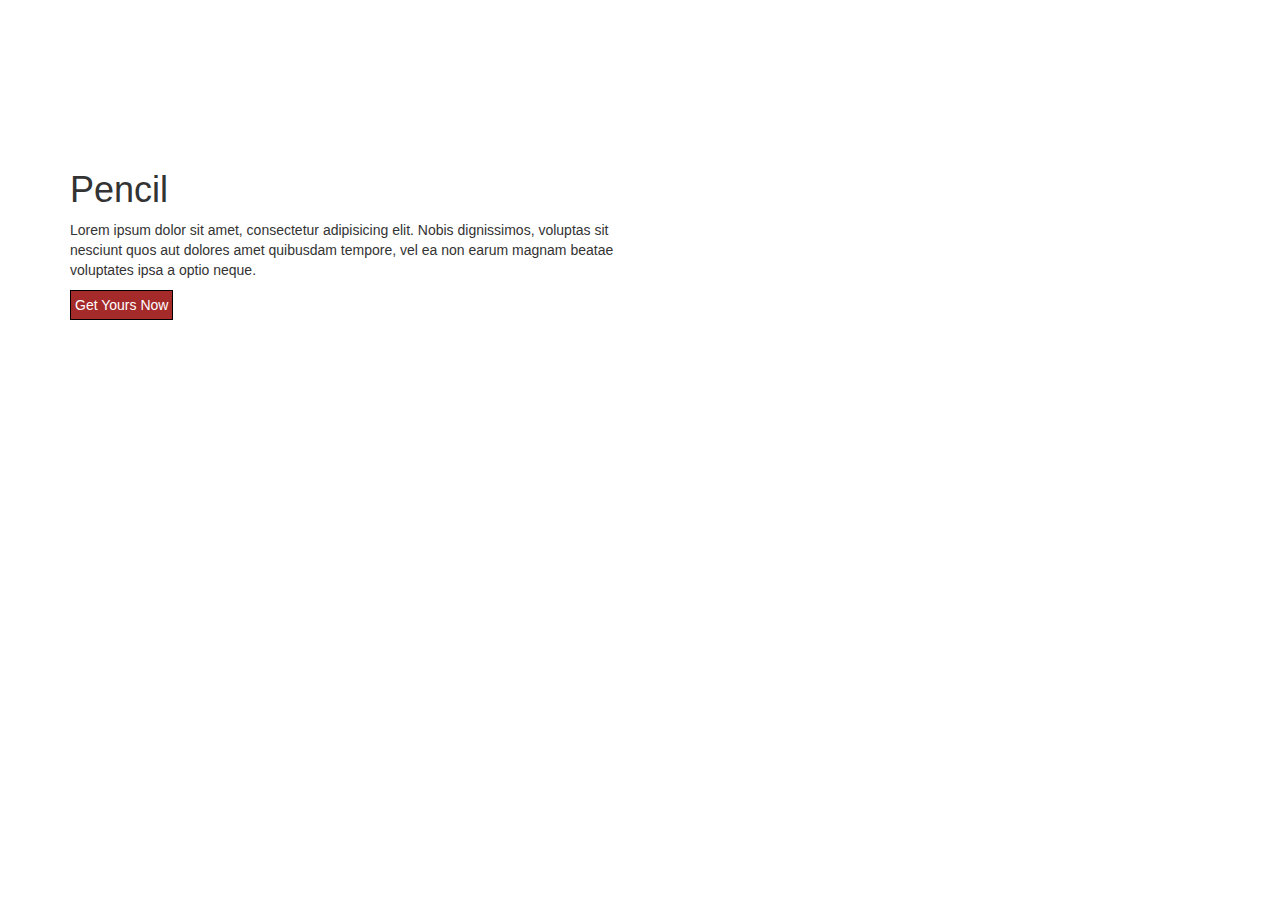
==== challenge2/index.html @ 94b43bed "started style css and added to indext.html - in class" ====
<!DOCTYPE html>
<html lang="en">
<head>
    <meta name="viewport" content="width=device-width, initial-scale=1.0">
    <meta charset="UTF-8">
    <title>Pencil</title>

    <!-- Bootstrap CSS -->
    <link href="https://maxcdn.bootstrapcdn.com/bootstrap/3.3.7/css/bootstrap.min.css" rel="stylesheet" integrity="sha384-BVYiiSIFeK1dGmJRAkycuHAHRg32OmUcww7on3RYdg4Va+PmSTsz/K68vbdEjh4u" crossorigin="anonymous" type="text/css" />

    <!-- Lato and Raleway fonts -->
    <link href="https://fonts.googleapis.com/css?family=Lato:300,300i|Raleway:100,300" rel="stylesheet" type="text/css" />

    <!-- Font Awesome icon font -->
    <link href="https://maxcdn.bootstrapcdn.com/font-awesome/4.6.3/css/font-awesome.min.css" rel="stylesheet" integrity="sha384-T8Gy5hrqNKT+hzMclPo118YTQO6cYprQmhrYwIiQ/3axmI1hQomh7Ud2hPOy8SP1" crossorigin="anonymous" type="text/css" />

    <!-- Your stylesheet -->
    <link rel="stylesheet" href="css/style.css" type="text/css" />

    <!--page icon-->
    <link rel="icon" href="img/pencil-icon.png" />
</head>
<body>
    <header>
        <div class="container">
            <h1>Pencil</h1>
            <p>Lorem ipsum dolor sit amet, consectetur adipisicing elit. Nobis dignissimos, voluptas sit nesciunt quos aut dolores amet quibusdam tempore, vel ea non earum magnam beatae voluptates ipsa a optio neque.</p>
            <a href="#" class="get-yours-link">
               <i class="fa fa-shopping-cart" aria-hidden="true"></i>
                Get Yours Now
            </a>
        </div>
    </header>
</body>
</html>
---- challenge2/css/style.css ----
header{
    height: 400px;
    background-image: url("../img/header.jpg");
    background-size: cover;
    background-repeat: no-repeat;
    background-position: center bottom;
    padding-top: 150px;
}

header p{
    width: 50%;
}

.get-yours-link{
    display: inline-block;
    background-color: brown;
    color:  white;
    padding: 4px;
    border: 1px solid black;
}

.get-yours-link:hover{
    color: white;
}
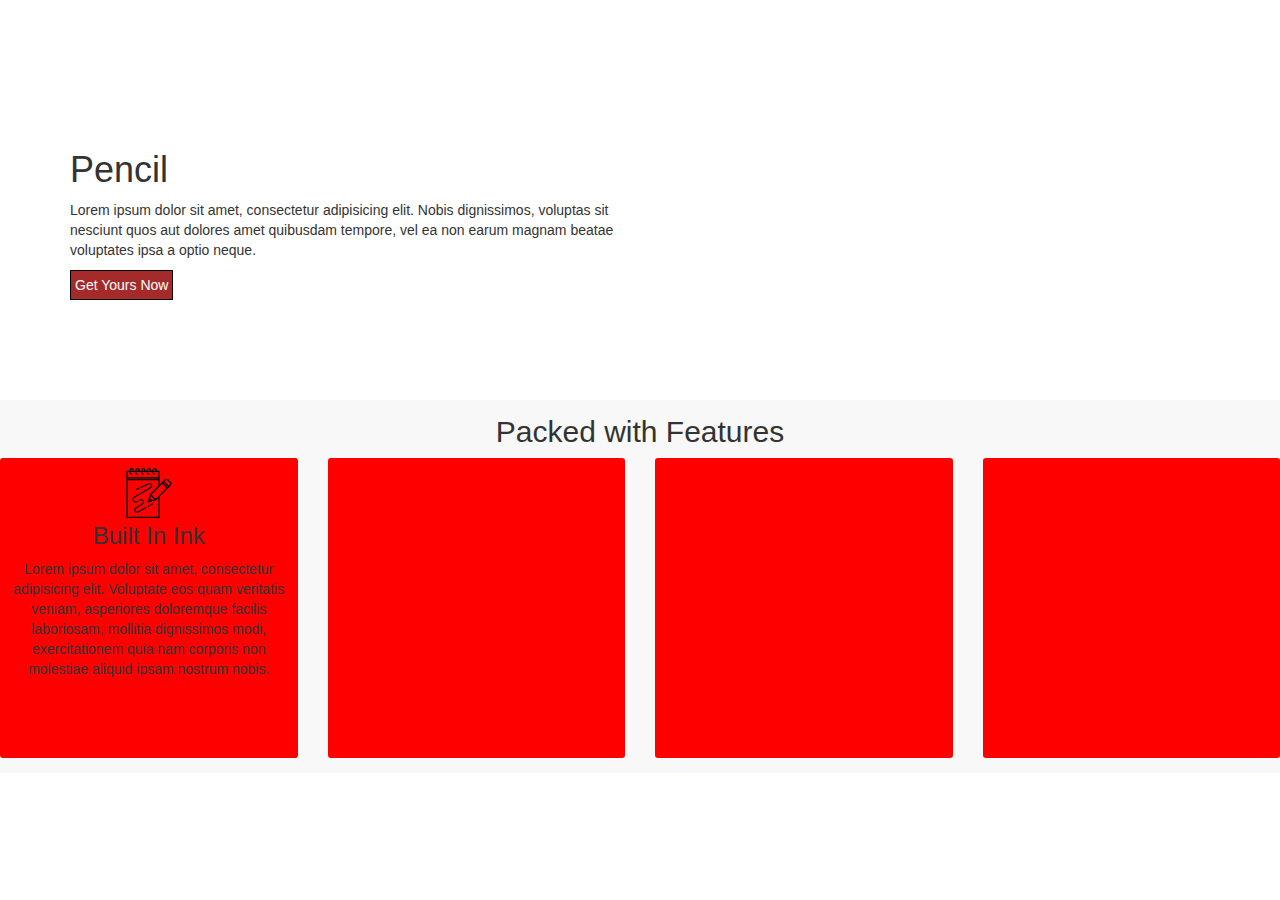
==== commit 47a3f553: "added to css and index - final commit of class" ====
--- a/challenge2/index.html
+++ b/challenge2/index.html
@@ -23,6 +23,10 @@
 <body>
     <header>
         <div class="container">
+            <a href="#" class="get-yours-link-mobile">
+                <i class="fa fa-shopping-cart" aria-hidden="true"></i>
+            </a>
+
             <h1>Pencil</h1>
             <p>Lorem ipsum dolor sit amet, consectetur adipisicing elit. Nobis dignissimos, voluptas sit nesciunt quos aut dolores amet quibusdam tempore, vel ea non earum magnam beatae voluptates ipsa a optio neque.</p>
             <a href="#" class="get-yours-link">
@@ -31,5 +35,28 @@
             </a>
         </div>
     </header>
+    <main>
+        <section class="features-section">
+            <h2>Packed with Features</h2>
+            <div class="row">
+                <div class="col-md-3 col-sm-6">
+                    <div class="feature">
+                        <svg xmlns="http://www.w3.org/2000/svg" viewBox="0 0 443.92 443.92"><g><path d="M417.5 126.535l-26.507-26.508c-3.65-3.65-8.502-5.66-13.664-5.66s-10.016 2.01-13.665 5.66l-47.468 47.468V30.23c0-3.038-2.463-5.5-5.5-5.5h-18.405V19.5c0-10.752-8.748-19.5-19.5-19.5s-19.5 8.748-19.5 19.5v5.23h-12.267V19.5c0-10.752-8.748-19.5-19.5-19.5s-19.5 8.748-19.5 19.5v5.23h-12.267V19.5c0-10.752-8.748-19.5-19.5-19.5s-19.5 8.748-19.5 19.5v5.23H138.49V19.5c0-10.752-8.747-19.5-19.5-19.5s-19.5 8.748-19.5 19.5v5.23H87.226V19.5c0-10.752-8.748-19.5-19.5-19.5s-19.5 8.748-19.5 19.5v5.23H26.267c-3.038 0-5.5 2.462-5.5 5.5v408.19c0 3.038 2.462 5.5 5.5 5.5h284.43c3.037 0 5.5-2.462 5.5-5.5V255.168l101.305-101.304c7.534-7.534 7.534-19.794 0-27.33zm-132.475 144.25c-18.11-5.873-32.407-20.17-38.282-38.28l92.972-92.97 38.28 38.28-92.97 92.97zm-55.88 8.95l8.65 8.65-12.974 4.324 4.325-12.975zm20.317 4.76l-16.427-16.427 7.38-22.14c6.797 13.43 17.756 24.39 31.188 31.186l-22.14 7.38zm98.03-152.74l4.505-4.503 38.28 38.28-4.504 4.504-38.28-38.28zM31.768 93.27h273.43V98H31.767v-4.732zM264.292 19.5c0-4.687 3.813-8.5 8.5-8.5s8.5 3.813 8.5 8.5v5.23h-17V19.5zm-51.266 0c0-4.687 3.813-8.5 8.5-8.5 4.687 0 8.5 3.813 8.5 8.5v5.23h-17V19.5zm-51.267 0c0-4.687 3.812-8.5 8.5-8.5s8.5 3.813 8.5 8.5v5.23h-17V19.5zm-51.268 0c0-4.687 3.813-8.5 8.5-8.5s8.5 3.813 8.5 8.5v5.23h-17V19.5zm-51.267 0c0-4.687 3.813-8.5 8.5-8.5 4.687 0 8.5 3.813 8.5 8.5v5.23h-17V19.5zm-11 16.23v3.77c0 10.752 8.748 19.5 19.5 19.5 3.038 0 5.5-2.462 5.5-5.5s-2.462-5.5-5.5-5.5c-4.687 0-8.5-3.813-8.5-8.5v-3.77h40.267v3.77c0 10.752 8.748 19.5 19.5 19.5 3.038 0 5.5-2.462 5.5-5.5s-2.462-5.5-5.5-5.5c-4.687 0-8.5-3.813-8.5-8.5v-3.77h40.267v3.77c0 10.752 8.747 19.5 19.5 19.5 3.037 0 5.5-2.462 5.5-5.5s-2.463-5.5-5.5-5.5c-4.688 0-8.5-3.813-8.5-8.5v-3.77h40.266v3.77c0 10.752 8.748 19.5 19.5 19.5 3.037 0 5.5-2.462 5.5-5.5s-2.463-5.5-5.5-5.5c-4.687 0-8.5-3.813-8.5-8.5v-3.77h40.267v3.77c0 10.752 8.748 19.5 19.5 19.5 3.037 0 5.5-2.462 5.5-5.5s-2.463-5.5-5.5-5.5c-4.687 0-8.5-3.813-8.5-8.5v-3.77h40.905v46.538H31.768V35.73h16.457zm256.972 397.19H31.767V109h273.43v49.495l-69.933 69.933c-.604.604-1.06 1.34-1.33 2.15l-23.03 69.088c-.658 1.976-.144 4.155 1.33 5.628 1.048 1.048 2.454 1.61 3.89 1.61.582 0 1.17-.092 1.74-.28l69.087-23.03c.81-.27 1.547-.725 2.15-1.33l16.097-16.096V432.92zm104.527-286.834l-11.668 11.668-38.28-38.28 11.668-11.668c1.57-1.572 3.662-2.438 5.886-2.438s4.314.866 5.887 2.438l26.507 26.508c3.245 3.245 3.245 8.526 0 11.772z"/><path d="M113.19 195c.792 0 1.595-.17 2.357-.532l18.342-8.712c2.743-1.303 3.91-4.584 2.607-7.328-1.303-2.743-4.583-3.91-7.328-2.608l-18.343 8.712c-2.744 1.303-3.912 4.584-2.608 7.328.94 1.982 2.913 3.14 4.97 3.14z"/><path d="M114.564 304.6l10.89-5.362c2.725-1.342 3.847-4.638 2.505-7.364-1.343-2.726-4.64-3.848-7.365-2.505l-10.89 5.36c-7.78 3.83-17.306 1.3-22.16-5.885-2.743-4.058-3.646-8.92-2.544-13.692 1.103-4.772 4.047-8.747 8.29-11.19l144.89-83.47c6.004-3.458 10.26-9.06 11.985-15.77 1.725-6.71.697-13.668-2.894-19.593-6.815-11.246-20.914-15.474-32.794-9.83l-67.195 31.916c-2.743 1.303-3.91 4.584-2.607 7.328 1.304 2.744 4.584 3.912 7.328 2.608l67.196-31.917c6.763-3.213 14.79-.805 18.668 5.596 2.044 3.374 2.63 7.335 1.647 11.155-.98 3.82-3.404 7.008-6.82 8.977L87.8 254.43c-6.82 3.928-11.746 10.58-13.517 18.247s-.26 15.806 4.146 22.326c5.426 8.032 14.435 12.496 23.652 12.496 4.226 0 8.495-.938 12.482-2.9z"/><path d="M193.445 346.06L122.79 385.59c-6.644 3.716-15.155 1.667-19.378-4.667-2.236-3.353-2.99-7.37-2.12-11.305.87-3.937 3.243-7.26 6.684-9.362l58.238-35.556c6.148-3.754 10.494-9.956 11.923-17.016 1.43-7.06-.162-14.464-4.366-20.313-7.436-10.347-21.132-13.772-32.564-8.144-2.725 1.342-3.847 4.638-2.505 7.364 1.342 2.725 4.64 3.846 7.365 2.505 6.593-3.245 14.487-1.27 18.774 4.695 2.458 3.422 3.353 7.58 2.516 11.71-.836 4.13-3.277 7.615-6.874 9.81l-58.238 35.557c-6.02 3.675-10.172 9.492-11.693 16.38-1.52 6.886-.203 13.91 3.71 19.78 4.898 7.348 13.097 11.4 21.455 11.4 4.244 0 8.53-1.046 12.445-3.236l70.655-39.527c2.65-1.482 3.598-4.833 2.115-7.484-1.484-2.65-4.835-3.597-7.485-2.115zM217.745 332.466l-7.765 4.344c-2.65 1.483-3.598 4.834-2.114 7.485 1.008 1.8 2.878 2.816 4.805 2.816.91 0 1.832-.225 2.682-.7l7.765-4.344c2.65-1.483 3.598-4.834 2.114-7.485-1.483-2.65-4.835-3.597-7.485-2.114zM249.502 314.7l-17.002 9.51c-2.65 1.484-3.598 4.835-2.114 7.486 1.008 1.8 2.878 2.816 4.805 2.816.91 0 1.832-.226 2.682-.7l17.002-9.512c2.65-1.483 3.598-4.834 2.114-7.485-1.484-2.652-4.835-3.597-7.486-2.115z"/></g></svg>
+                        <h3>Built In Ink</h3>
+                        <p>Lorem ipsum dolor sit amet, consectetur adipisicing elit. Voluptate eos quam veritatis veniam, asperiores doloremque facilis laboriosam, mollitia dignissimos modi, exercitationem quia nam corporis non molestiae aliquid ipsam nostrum nobis.</p>
+                    </div>
+                </div>
+                <div class="col-md-3 col-sm-6">
+                    <div class="feature"></div>
+                </div>
+                <div class="col-md-3 col-sm-6">
+                    <div class="feature"></div>
+                </div>
+                <div class="col-md-3 col-sm-6">
+                    <div class="feature"></div>
+                </div>
+            </div>
+        </section>
+    </main>
 </body>
 </html>--- a/challenge2/css/style.css
+++ b/challenge2/css/style.css
@@ -11,6 +11,10 @@
     width: 50%;
 }
 
+h1, h2, h3 {
+    margin-top: 0px;
+}
+
 .get-yours-link{
     display: inline-block;
     background-color: brown;
@@ -21,4 +25,53 @@
 
 .get-yours-link:hover{
     color: white;
+}
+
+.get-yours-link-mobile{
+    display: none;
+}
+
+@media (max-width: 992px){
+    header{
+        background-image: linear-gradient(to bottom, #391D18, #814236);
+        padding-top: 25px;
+        padding-bottom: 25px;
+        height: auto;
+        color: white;
+    }
+
+    .get-yours-link{
+        display: none;
+    }
+
+    .get-yours-link-mobile{
+        display: block;
+        color: white;
+        float: right;
+    }
+
+    header p{
+        width: auto;
+    }
+}
+
+.features-section {
+    padding: 15px 0px;
+    background-color: #F8F8F8;
+}
+
+.features-section h2 {
+    text-align: center;
+}
+
+.feature{
+    height: 300px;
+    background-color: red;
+    text-align: center;
+    border-radius: 3px;
+    padding: 10px;
+}
+
+.feature svg{
+    height: 50px;
 }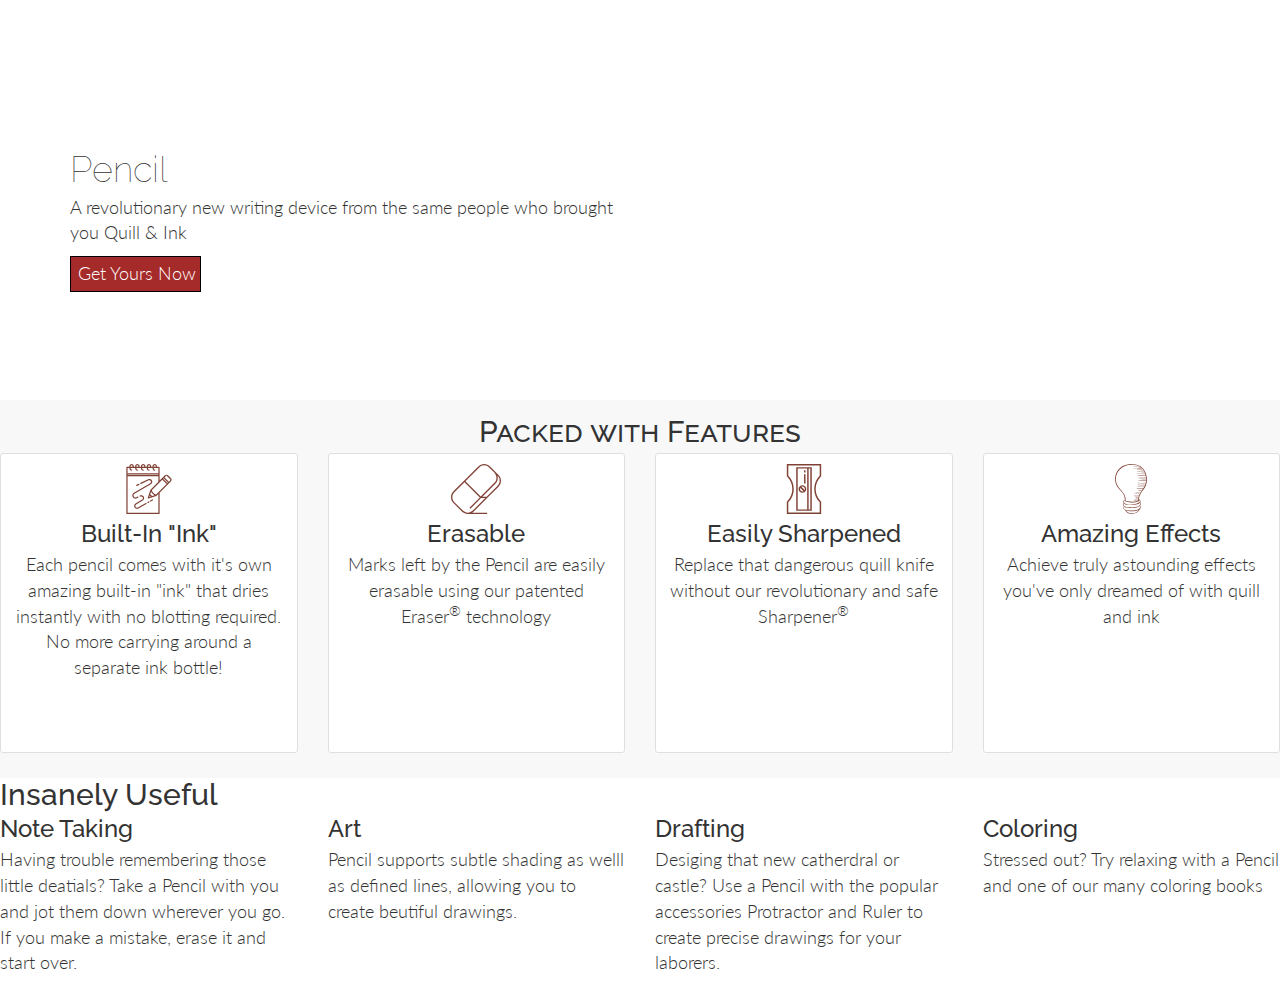
==== commit 592d5703: "finish features section, start uses section" ====
--- a/challenge2/index.html
+++ b/challenge2/index.html
@@ -23,13 +23,13 @@
 <body>
     <header>
         <div class="container">
-            <a href="#" class="get-yours-link-mobile">
+            <a href="https://amzn.com/B0188A3N16" aria-label="Follow link for pencils on Amazon.com" class="get-yours-link-mobile" target="_blank" >
                 <i class="fa fa-shopping-cart" aria-hidden="true"></i>
             </a>
 
             <h1>Pencil</h1>
-            <p>Lorem ipsum dolor sit amet, consectetur adipisicing elit. Nobis dignissimos, voluptas sit nesciunt quos aut dolores amet quibusdam tempore, vel ea non earum magnam beatae voluptates ipsa a optio neque.</p>
-            <a href="#" class="get-yours-link">
+            <p class="sub-heading">A revolutionary new writing device from the same people who brought you Quill &amp; Ink</p>
+            <a href="https://amzn.com/B0188A3N16" aria-label="Follow link for pencils on Amazon.com" class="get-yours-link" target="_blank">
                <i class="fa fa-shopping-cart" aria-hidden="true"></i>
                 Get Yours Now
             </a>
@@ -42,21 +42,65 @@
                 <div class="col-md-3 col-sm-6">
                     <div class="feature">
                         <svg xmlns="http://www.w3.org/2000/svg" viewBox="0 0 443.92 443.92"><g><path d="M417.5 126.535l-26.507-26.508c-3.65-3.65-8.502-5.66-13.664-5.66s-10.016 2.01-13.665 5.66l-47.468 47.468V30.23c0-3.038-2.463-5.5-5.5-5.5h-18.405V19.5c0-10.752-8.748-19.5-19.5-19.5s-19.5 8.748-19.5 19.5v5.23h-12.267V19.5c0-10.752-8.748-19.5-19.5-19.5s-19.5 8.748-19.5 19.5v5.23h-12.267V19.5c0-10.752-8.748-19.5-19.5-19.5s-19.5 8.748-19.5 19.5v5.23H138.49V19.5c0-10.752-8.747-19.5-19.5-19.5s-19.5 8.748-19.5 19.5v5.23H87.226V19.5c0-10.752-8.748-19.5-19.5-19.5s-19.5 8.748-19.5 19.5v5.23H26.267c-3.038 0-5.5 2.462-5.5 5.5v408.19c0 3.038 2.462 5.5 5.5 5.5h284.43c3.037 0 5.5-2.462 5.5-5.5V255.168l101.305-101.304c7.534-7.534 7.534-19.794 0-27.33zm-132.475 144.25c-18.11-5.873-32.407-20.17-38.282-38.28l92.972-92.97 38.28 38.28-92.97 92.97zm-55.88 8.95l8.65 8.65-12.974 4.324 4.325-12.975zm20.317 4.76l-16.427-16.427 7.38-22.14c6.797 13.43 17.756 24.39 31.188 31.186l-22.14 7.38zm98.03-152.74l4.505-4.503 38.28 38.28-4.504 4.504-38.28-38.28zM31.768 93.27h273.43V98H31.767v-4.732zM264.292 19.5c0-4.687 3.813-8.5 8.5-8.5s8.5 3.813 8.5 8.5v5.23h-17V19.5zm-51.266 0c0-4.687 3.813-8.5 8.5-8.5 4.687 0 8.5 3.813 8.5 8.5v5.23h-17V19.5zm-51.267 0c0-4.687 3.812-8.5 8.5-8.5s8.5 3.813 8.5 8.5v5.23h-17V19.5zm-51.268 0c0-4.687 3.813-8.5 8.5-8.5s8.5 3.813 8.5 8.5v5.23h-17V19.5zm-51.267 0c0-4.687 3.813-8.5 8.5-8.5 4.687 0 8.5 3.813 8.5 8.5v5.23h-17V19.5zm-11 16.23v3.77c0 10.752 8.748 19.5 19.5 19.5 3.038 0 5.5-2.462 5.5-5.5s-2.462-5.5-5.5-5.5c-4.687 0-8.5-3.813-8.5-8.5v-3.77h40.267v3.77c0 10.752 8.748 19.5 19.5 19.5 3.038 0 5.5-2.462 5.5-5.5s-2.462-5.5-5.5-5.5c-4.687 0-8.5-3.813-8.5-8.5v-3.77h40.267v3.77c0 10.752 8.747 19.5 19.5 19.5 3.037 0 5.5-2.462 5.5-5.5s-2.463-5.5-5.5-5.5c-4.688 0-8.5-3.813-8.5-8.5v-3.77h40.266v3.77c0 10.752 8.748 19.5 19.5 19.5 3.037 0 5.5-2.462 5.5-5.5s-2.463-5.5-5.5-5.5c-4.687 0-8.5-3.813-8.5-8.5v-3.77h40.267v3.77c0 10.752 8.748 19.5 19.5 19.5 3.037 0 5.5-2.462 5.5-5.5s-2.463-5.5-5.5-5.5c-4.687 0-8.5-3.813-8.5-8.5v-3.77h40.905v46.538H31.768V35.73h16.457zm256.972 397.19H31.767V109h273.43v49.495l-69.933 69.933c-.604.604-1.06 1.34-1.33 2.15l-23.03 69.088c-.658 1.976-.144 4.155 1.33 5.628 1.048 1.048 2.454 1.61 3.89 1.61.582 0 1.17-.092 1.74-.28l69.087-23.03c.81-.27 1.547-.725 2.15-1.33l16.097-16.096V432.92zm104.527-286.834l-11.668 11.668-38.28-38.28 11.668-11.668c1.57-1.572 3.662-2.438 5.886-2.438s4.314.866 5.887 2.438l26.507 26.508c3.245 3.245 3.245 8.526 0 11.772z"/><path d="M113.19 195c.792 0 1.595-.17 2.357-.532l18.342-8.712c2.743-1.303 3.91-4.584 2.607-7.328-1.303-2.743-4.583-3.91-7.328-2.608l-18.343 8.712c-2.744 1.303-3.912 4.584-2.608 7.328.94 1.982 2.913 3.14 4.97 3.14z"/><path d="M114.564 304.6l10.89-5.362c2.725-1.342 3.847-4.638 2.505-7.364-1.343-2.726-4.64-3.848-7.365-2.505l-10.89 5.36c-7.78 3.83-17.306 1.3-22.16-5.885-2.743-4.058-3.646-8.92-2.544-13.692 1.103-4.772 4.047-8.747 8.29-11.19l144.89-83.47c6.004-3.458 10.26-9.06 11.985-15.77 1.725-6.71.697-13.668-2.894-19.593-6.815-11.246-20.914-15.474-32.794-9.83l-67.195 31.916c-2.743 1.303-3.91 4.584-2.607 7.328 1.304 2.744 4.584 3.912 7.328 2.608l67.196-31.917c6.763-3.213 14.79-.805 18.668 5.596 2.044 3.374 2.63 7.335 1.647 11.155-.98 3.82-3.404 7.008-6.82 8.977L87.8 254.43c-6.82 3.928-11.746 10.58-13.517 18.247s-.26 15.806 4.146 22.326c5.426 8.032 14.435 12.496 23.652 12.496 4.226 0 8.495-.938 12.482-2.9z"/><path d="M193.445 346.06L122.79 385.59c-6.644 3.716-15.155 1.667-19.378-4.667-2.236-3.353-2.99-7.37-2.12-11.305.87-3.937 3.243-7.26 6.684-9.362l58.238-35.556c6.148-3.754 10.494-9.956 11.923-17.016 1.43-7.06-.162-14.464-4.366-20.313-7.436-10.347-21.132-13.772-32.564-8.144-2.725 1.342-3.847 4.638-2.505 7.364 1.342 2.725 4.64 3.846 7.365 2.505 6.593-3.245 14.487-1.27 18.774 4.695 2.458 3.422 3.353 7.58 2.516 11.71-.836 4.13-3.277 7.615-6.874 9.81l-58.238 35.557c-6.02 3.675-10.172 9.492-11.693 16.38-1.52 6.886-.203 13.91 3.71 19.78 4.898 7.348 13.097 11.4 21.455 11.4 4.244 0 8.53-1.046 12.445-3.236l70.655-39.527c2.65-1.482 3.598-4.833 2.115-7.484-1.484-2.65-4.835-3.597-7.485-2.115zM217.745 332.466l-7.765 4.344c-2.65 1.483-3.598 4.834-2.114 7.485 1.008 1.8 2.878 2.816 4.805 2.816.91 0 1.832-.225 2.682-.7l7.765-4.344c2.65-1.483 3.598-4.834 2.114-7.485-1.483-2.65-4.835-3.597-7.485-2.114zM249.502 314.7l-17.002 9.51c-2.65 1.484-3.598 4.835-2.114 7.486 1.008 1.8 2.878 2.816 4.805 2.816.91 0 1.832-.226 2.682-.7l17.002-9.512c2.65-1.483 3.598-4.834 2.114-7.485-1.484-2.652-4.835-3.597-7.486-2.115z"/></g></svg>
-                        <h3>Built In Ink</h3>
-                        <p>Lorem ipsum dolor sit amet, consectetur adipisicing elit. Voluptate eos quam veritatis veniam, asperiores doloremque facilis laboriosam, mollitia dignissimos modi, exercitationem quia nam corporis non molestiae aliquid ipsam nostrum nobis.</p>
+                        <h3>Built-In "Ink"</h3>
+                        <p>Each pencil comes with it's own amazing built-in "ink" that dries instantly with no blotting required. No more carrying around a separate ink bottle!</p>
                     </div>
                 </div>
                 <div class="col-md-3 col-sm-6">
-                    <div class="feature"></div>
+                    <div class="feature">
+                        <svg xmlns="http://www.w3.org/2000/svg" viewBox="0 0 518.373 518.373"><path d="M518.348 174.21c0-23.02-8.954-44.64-25.23-60.908L405.053 25.23C388.783 8.96 367.157 0 344.153 0s-44.638 8.96-60.907 25.237L25.21 283.272c-33.58 33.582-33.58 88.224 0 121.806l88.066 88.065c16.27 16.27 37.897 25.23 60.9 25.23.675 0 1.345-.034 2.018-.05v.05H375.1v-13.828H220.993c5.024-3.268 9.752-7.07 14.09-11.408l139.704-139.7h.313v-.314L493.118 235.11c16.27-16.27 25.23-37.898 25.23-60.9zM293.023 35.005c13.662-13.655 31.82-21.178 51.13-21.178 19.31 0 37.467 7.523 51.122 21.18l56.27 56.275-1.586 1.587c28.188 28.19 28.188 74.064 0 102.253L308.336 336.745 149.812 178.22l143.21-143.214zm-67.718 448.36c-13.662 13.656-31.82 21.18-51.13 21.18s-37.468-7.517-51.123-21.18L34.987 395.31c-13.655-13.663-21.178-31.82-21.178-51.13 0-19.312 7.515-37.47 21.177-51.13l105.05-105.052 158.53 158.524L191.932 453.16l9.778 9.776 109.5-109.5h44.028l-129.93 129.93zm143.76-143.758h-44.03l134.7-134.71c22.496-22.494 29.898-54.433 22.257-83.167l1.348 1.35c13.655 13.654 21.178 31.81 21.178 51.13 0 19.31-7.516 37.467-21.178 51.122L369.064 339.608z"/></svg>
+                        <h3>Erasable</h3>
+                        <p>Marks left by the Pencil are easily erasable using our patented Eraser<sup>&reg;</sup> technology</p>
+
+                    </div>
                 </div>
                 <div class="col-md-3 col-sm-6">
-                    <div class="feature"></div>
+                    <div class="feature">
+                        <svg xmlns="http://www.w3.org/2000/svg" viewBox="0 0 511 511"><g><path d="M428.72 128.77l2.28-2.21V0H80v126.56l2.28 2.21C116.923 162.336 136 207.343 136 255.5c0 48.155-19.078 93.163-53.72 126.73L80 384.44V511h351V384.44l-2.28-2.21C394.077 348.664 375 303.656 375 255.5c0-48.156 19.078-93.163 53.72-126.73zM416 120.242c-36.14 36.168-56 84.07-56 135.257 0 51.186 19.86 99.088 56 135.257V496H95V390.757c36.14-36.17 56-84.07 56-135.257 0-51.187-19.86-99.09-56-135.257V15h321v105.243z"/><path d="M335 32H176v447h159V32zM191 47h97v417h-97V47zm129 417h-17V47h17v417z"/><path d="M239.5 216c-21.78 0-39.5 17.72-39.5 39.5s17.72 39.5 39.5 39.5 39.5-17.72 39.5-39.5-17.72-39.5-39.5-39.5zm24.5 39.5c0 4.027-.983 7.827-2.712 11.182l-32.97-32.97c3.355-1.73 7.155-2.712 11.182-2.712 13.51 0 24.5 10.99 24.5 24.5zm-49 0c0-4.027.983-7.827 2.712-11.182l32.97 32.97c-3.355 1.73-7.155 2.712-11.182 2.712-13.51 0-24.5-10.99-24.5-24.5zM256 63.5h15v24h-15zM256 103.5h15v96h-15z"/></g></svg>
+                        <h3>Easily Sharpened</h3>
+                        <p>Replace that dangerous quill knife without our revolutionary and safe Sharpener<sup>&reg;</sup></p>
+                    </div>
                 </div>
                 <div class="col-md-3 col-sm-6">
-                    <div class="feature"></div>
+                    <div class="feature">
+                        <svg xmlns="http://www.w3.org/2000/svg" viewBox="0 0 268.658 268.658"><g><path d="M215.496 55.67C204.408 14.52 169.82-2.593 129.003.314c-39.326 2.8-74.334 28.674-79.53 69.523-2.44 19.173 2.305 39.213 13.183 55.202 5.384 7.914 12.492 14.26 19.02 21.173 13.346 14.135 19.796 28.788 19.66 48.042-3.878.087-7.422 2.357-8.513 6.278-.837 3.008.134 7.72 3.012 9.518-2.84 2.712-4.306 6.696-3.62 10.644.473 2.724 2.11 5.76 4.448 7.61-5.868 8.093-2.933 14.365 4.696 18.712-.01.127-.033.253.04.4 15.675 31.404 66.823 26.2 80.62-3.88.192-.418.19-.815.102-1.18 4.705-4.73 5.82-10.903 1.127-18.58 3.46-4.376 4.426-10.187.916-17.907-.004-.01-.012-.015-.016-.024 1.518-2.916 1.67-6.357.435-9.458-1.115-2.796-4.048-6.567-7.35-7.01.102-28.73 26.325-47.692 37.048-73.294 7.896-18.854 6.443-41.005 1.213-60.415zM104.04 248.37c17.97 8.193 54.432 7.947 72.13-1.697-15.958 24.08-53.828 24.108-72.13 1.697zm37.93 1.61c-5.638.288-11.33.04-16.956-.33-8.58-.566-35.66-.843-27.307-20.37 6.936 6.602 46.666 7.394 50.07 7.137 10.36-.783 25.427-3.31 33.32-10.37 9.404 19.84-28.694 23.4-39.126 23.933zm39.176-28.385c-.93-.06-1.835.755-1.47 1.75-8.56 8.77-29.843 10.024-38.076 10.214-3.878.088-30.665-1.77-39.978-4.864-.017-.24-.128-.483-.372-.703-2.22-2-4.55-3.325-5.62-6.31-1.26-3.517-.324-6.843 1.687-9.715 8.344 9.402 29.352 7.612 39.842 7.17 14.304-.605 35.214 1.51 44.852-10.823 2.165 5.564 1.51 9.897-.866 13.28zm-3.778-28.618c1.554 1 2.994 1.943 4.034 3.92.95 1.808 1.356 3.793 1.27 5.767-.362.066-.712.278-.978.684-9.342 14.255-66.823 19.973-82.926 5.94-.025-.094-.01-.187-.06-.282-1.292-2.35-3.18-3.907-2.858-6.878.312-2.877 2.737-5.258 5.484-5.97-.015.51.02.985-.003 1.503-.038.836.364 1.345.903 1.588.14.123.312.227.533.292 23.58 7.038 48.19 11.553 71.182.446.643 2.552 4.654 1.4 4.15-1.292-.367-1.953-.597-3.853-.73-5.717zm-4.014 3.31c-.302-.01-.615.033-.94.192-21.893 10.75-44.66 5.498-67.373.825 5.332-43.07-36.817-57.435-48.19-94.112C40.29 49.777 82.714 5.843 134.784 4.38c23.467-.658 48.036 4.98 63.086 24.315 14.337 18.423 19.58 45.638 16.692 68.47-4.7 37.144-45.857 60.13-41.208 99.12z"/><path d="M174.177 193.41c-8.178 1.067-16.104 2.272-24.37 2.576-.715.026-.713 1.075 0 1.11 8.038.406 16.775.11 24.623-1.822 1.01-.25.826-2.005-.253-1.864zM172.483 186.958c-6.676.376-13.126.973-19.836.793-.667-.017-.625.932 0 1.01 6.46.803 13.633 1.008 20.037-.307.835-.172.655-1.543-.2-1.495zM175.813 178.58c-7.93.428-15.792.798-23.74.808-.598 0-.586.882 0 .924 7.855.555 15.89.654 23.74-.006 1.094-.092 1.12-1.788 0-1.727zM179.228 170.508c-9.43.07-18.835.352-28.273.31-.58-.004-.54.8 0 .87 9.177 1.2 19.07 1.528 28.273.427.998-.12 1.064-1.615 0-1.607zM178.067 159.928c-8.206-.4-16.66-.275-24.864.163-.76.04-.76 1.14 0 1.18 8.204.44 16.656.564 24.864.163.967-.047.97-1.457 0-1.505zM188.243 152.738c-9.636-.46-19.186-.093-28.822-1.077-.588-.06-.733.96-.14 1.042 9.43 1.323 19.46 2.562 28.963 1.507.924-.104.965-1.426 0-1.472zM193.92 141.125c-10.032.396-19.916 1.214-29.976.9-.64-.02-.636.96 0 .993 9.96.522 20.253.827 30.156-.567.755-.105.573-1.355-.18-1.325zM198.437 131.967c-11.366-.052-22.534.59-33.918-.19-.66-.045-.63.934 0 1.01 11.026 1.34 22.86 2.326 33.917.873 1.043-.137 1.124-1.687 0-1.693zM205.19 122.017c-12.17-.552-24.55-.01-36.73.3-.65.016-.65.992 0 1.008 12.18.31 24.56.852 36.73.3 1.034-.048 1.036-1.56 0-1.608zM210.286 112.025c-13.498.32-26.596 1.24-40.11-.003-.502-.046-.627.82-.12.89 13.18 1.798 27.25 2.876 40.42.524.803-.144.61-1.43-.19-1.41zM213.07 100.185c-14.23.473-28.055 1.973-42.35 1.122-.785-.047-.77 1.148 0 1.214 13.88 1.194 28.83 2.08 42.588-.572.996-.192.766-1.796-.24-1.763zM215.093 88.974c-.606-.24-1.21-.482-1.813-.722-.463-.184-.887.29-.89.73-12.95.135-25.903.357-38.847.68-.746.02-.75 1.157 0 1.164 13.76.14 27.525.182 41.285.106 1.193-.006 1.263-1.56.265-1.958zM214.23 79.675c-15.273-1.148-31.044-.202-46.343.395-.7.027-.707 1.09 0 1.094 15.372.074 31.002.935 46.344.135 1.052-.056 1.04-1.548 0-1.625zM214.23 69.415c-14.692-.175-29.377.22-44.075-.13-.542-.012-.536.81 0 .84 14.635.79 29.424 1.547 44.076.95 1.064-.044 1.073-1.646 0-1.66zM212.75 61.277c-14.518-2.098-30.203-2.246-44.86-2.178-.664.002-.63.938 0 1.008 14.516 1.61 30.07 3.15 44.667 2.597.773-.03 1.04-1.306.192-1.428zM208.89 51.784c-2.552 2.366-16.848-.812-20.585-1.13-7.538-.646-15.082-1.248-22.623-1.85-.743-.058-.72 1.066 0 1.146 8.078.9 16.156 1.796 24.24 2.65 6.045.64 13.333 2.65 19.332 1.67.376-.06.66-.427.768-.766.094-.3.19-.597.283-.897.264-.84-.823-1.373-1.416-.823zM208.025 42.243c-13.826-.383-27.473-.496-41.255-1.927-.58-.06-.72.943-.14 1.025 13.607 1.9 27.65 3.317 41.395 2.63 1.106-.055 1.117-1.696 0-1.727zM201.818 31.6c-11.313-.81-22.595-.47-33.927-1.658-.892-.093-1.11 1.45-.213 1.58 11.017 1.568 23.058 3.028 34.14 1.652.99-.124 1.032-1.5 0-1.574zM194.56 25.14c-.15-.117-.296-.234-.446-.352-.515-.405-1.08-.334-1.473.19-.077.104-.157.21-.236.313-.184.247-.14.51-.02.748-2.682-.627-8.877-1.61-9.612-1.68l-9.71-.923c-7.546-.716-15.093-1.496-22.66-1.966-.625-.04-.784 1.016-.15 1.107 9.19 1.315 18.44 2.217 27.664 3.23 4.035.444 13.51 3.772 16.646.78.366-.348.428-1.11 0-1.446zM188.225 16.758c-13.507-1.442-27.09-2.257-40.656-2.894-.917-.043-.906 1.36 0 1.42 13.586.91 27.11 2.27 40.655 3.628 1.382.14 1.364-2.008 0-2.154z"/></g></svg>
+                        <h3>Amazing Effects</h3>
+                        <p>Achieve truly astounding effects you've only dreamed of with quill and ink</p>
+                    </div>
                 </div>
             </div>
         </section>
+        <section class="uses-section">
+            <h2>Insanely Useful</h2>
+            <div class="row">
+                <div class="col-md-3 col-sm-6">
+                    <div class="use">
+                        <!--img-->
+                        <h3>Note Taking</h3>
+                        <p>Having trouble remembering those little deatials? Take a Pencil with you and jot them down wherever you go. If you make a mistake, erase it and start over.</p>
+                    </div>
+                </div>
+                <div class="col-md-3 col-sm-6">
+                    <div class="use">
+                        <!--img-->
+                        <h3>Art</h3>
+                        <p>Pencil supports subtle shading as welll as defined lines, allowing you to create beutiful drawings.</p>
+                    </div>
+                </div>
+                <div class="col-md-3 col-sm-6">
+                    <div class="use">
+                        <!--img-->
+                        <h3>Drafting</h3>
+                        <p>Desiging that new catherdral or castle? Use a Pencil with the popular accessories Protractor and Ruler to create precise drawings for your laborers.</p>
+                    </div>
+                </div>
+                <div class="col-md-3 col-sm-6">
+                    <div class="use">
+                        <!--img-->
+                        <h3>Coloring</h3>
+                        <p>Stressed out? Try relaxing with a Pencil and one of our many coloring books</p>
+                    </div>
+                </div>
     </main>
 </body>
-</html>+</html>
--- a/challenge2/css/style.css
+++ b/challenge2/css/style.css
@@ -1,3 +1,9 @@
+body{
+    font-family: 'Lato', 'Helvetica Neue', Helvetica, Arial, sans-serif;
+    font-size: 18px;
+    font-weight: 300;
+}
+
 header{
     height: 400px;
     background-image: url("../img/header.jpg");
@@ -5,14 +11,27 @@
     background-repeat: no-repeat;
     background-position: center bottom;
     padding-top: 150px;
+    
 }
 
-header p{
+.sub-heading{
     width: 50%;
 }
 
-h1, h2, h3 {
+h1, h2, h3{
     margin-top: 0px;
+    margin-bottom: 0.5rem;
+    font-family: 'Raleway', 'Helvetica Neue', Helvetica, Arial, sans-serif;
+}
+
+h1{
+    font-weight: 100;
+}
+
+p{
+    line-height: 1.43;
+    margin-top: 0px;
+    margin-bottom: 1rem;
 }
 
 .get-yours-link{
@@ -29,6 +48,10 @@
 
 .get-yours-link-mobile{
     display: none;
+}
+
+.fa-shopping-cart{
+    margin-right: 3px;
 }
 
 @media (max-width: 992px){
@@ -50,28 +73,49 @@
         float: right;
     }
 
-    header p{
+    .sub-heading{
         width: auto;
     }
 }
 
-.features-section {
+.features-section{
     padding: 15px 0px;
     background-color: #F8F8F8;
+    
 }
 
-.features-section h2 {
+.features-section h2{
     text-align: center;
+    font-variant: small-caps;
 }
 
 .feature{
     height: 300px;
-    background-color: red;
+    background-color: white;
     text-align: center;
+    padding: 10px;
+    border: 1px solid #DFDFDF;
     border-radius: 3px;
-    padding: 10px;
+    margin-bottom: 10px;
 }
 
 .feature svg{
     height: 50px;
-}+    fill: #814236;
+}
+
+@media (max-width: 768px) {
+    .feature {
+        text-align: left;
+        height: auto;
+    }
+
+    .feature svg {
+        float: left;
+    }
+
+    .feature-copy {
+        padding-left: 60px;
+    }
+}
+
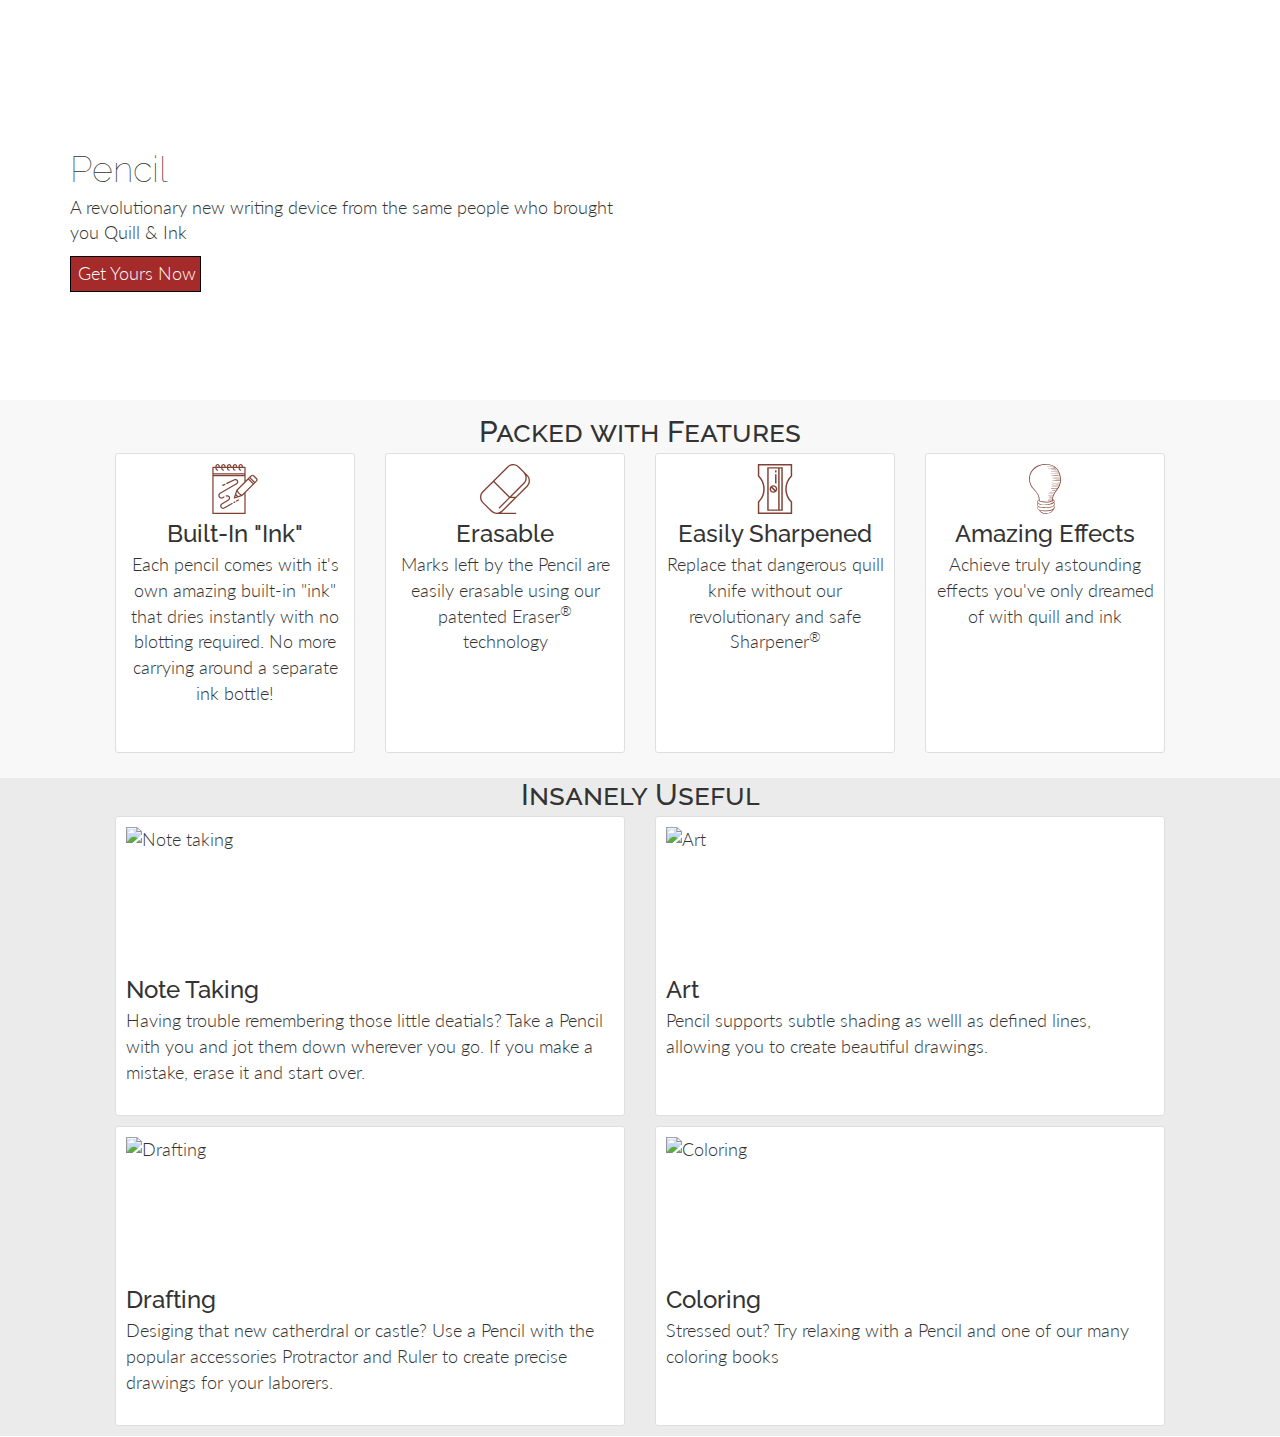
==== commit 5a4ed082: "worked on uses section, started testimonials section" ====
--- a/challenge2/index.html
+++ b/challenge2/index.html
@@ -42,65 +42,87 @@
                 <div class="col-md-3 col-sm-6">
                     <div class="feature">
                         <svg xmlns="http://www.w3.org/2000/svg" viewBox="0 0 443.92 443.92"><g><path d="M417.5 126.535l-26.507-26.508c-3.65-3.65-8.502-5.66-13.664-5.66s-10.016 2.01-13.665 5.66l-47.468 47.468V30.23c0-3.038-2.463-5.5-5.5-5.5h-18.405V19.5c0-10.752-8.748-19.5-19.5-19.5s-19.5 8.748-19.5 19.5v5.23h-12.267V19.5c0-10.752-8.748-19.5-19.5-19.5s-19.5 8.748-19.5 19.5v5.23h-12.267V19.5c0-10.752-8.748-19.5-19.5-19.5s-19.5 8.748-19.5 19.5v5.23H138.49V19.5c0-10.752-8.747-19.5-19.5-19.5s-19.5 8.748-19.5 19.5v5.23H87.226V19.5c0-10.752-8.748-19.5-19.5-19.5s-19.5 8.748-19.5 19.5v5.23H26.267c-3.038 0-5.5 2.462-5.5 5.5v408.19c0 3.038 2.462 5.5 5.5 5.5h284.43c3.037 0 5.5-2.462 5.5-5.5V255.168l101.305-101.304c7.534-7.534 7.534-19.794 0-27.33zm-132.475 144.25c-18.11-5.873-32.407-20.17-38.282-38.28l92.972-92.97 38.28 38.28-92.97 92.97zm-55.88 8.95l8.65 8.65-12.974 4.324 4.325-12.975zm20.317 4.76l-16.427-16.427 7.38-22.14c6.797 13.43 17.756 24.39 31.188 31.186l-22.14 7.38zm98.03-152.74l4.505-4.503 38.28 38.28-4.504 4.504-38.28-38.28zM31.768 93.27h273.43V98H31.767v-4.732zM264.292 19.5c0-4.687 3.813-8.5 8.5-8.5s8.5 3.813 8.5 8.5v5.23h-17V19.5zm-51.266 0c0-4.687 3.813-8.5 8.5-8.5 4.687 0 8.5 3.813 8.5 8.5v5.23h-17V19.5zm-51.267 0c0-4.687 3.812-8.5 8.5-8.5s8.5 3.813 8.5 8.5v5.23h-17V19.5zm-51.268 0c0-4.687 3.813-8.5 8.5-8.5s8.5 3.813 8.5 8.5v5.23h-17V19.5zm-51.267 0c0-4.687 3.813-8.5 8.5-8.5 4.687 0 8.5 3.813 8.5 8.5v5.23h-17V19.5zm-11 16.23v3.77c0 10.752 8.748 19.5 19.5 19.5 3.038 0 5.5-2.462 5.5-5.5s-2.462-5.5-5.5-5.5c-4.687 0-8.5-3.813-8.5-8.5v-3.77h40.267v3.77c0 10.752 8.748 19.5 19.5 19.5 3.038 0 5.5-2.462 5.5-5.5s-2.462-5.5-5.5-5.5c-4.687 0-8.5-3.813-8.5-8.5v-3.77h40.267v3.77c0 10.752 8.747 19.5 19.5 19.5 3.037 0 5.5-2.462 5.5-5.5s-2.463-5.5-5.5-5.5c-4.688 0-8.5-3.813-8.5-8.5v-3.77h40.266v3.77c0 10.752 8.748 19.5 19.5 19.5 3.037 0 5.5-2.462 5.5-5.5s-2.463-5.5-5.5-5.5c-4.687 0-8.5-3.813-8.5-8.5v-3.77h40.267v3.77c0 10.752 8.748 19.5 19.5 19.5 3.037 0 5.5-2.462 5.5-5.5s-2.463-5.5-5.5-5.5c-4.687 0-8.5-3.813-8.5-8.5v-3.77h40.905v46.538H31.768V35.73h16.457zm256.972 397.19H31.767V109h273.43v49.495l-69.933 69.933c-.604.604-1.06 1.34-1.33 2.15l-23.03 69.088c-.658 1.976-.144 4.155 1.33 5.628 1.048 1.048 2.454 1.61 3.89 1.61.582 0 1.17-.092 1.74-.28l69.087-23.03c.81-.27 1.547-.725 2.15-1.33l16.097-16.096V432.92zm104.527-286.834l-11.668 11.668-38.28-38.28 11.668-11.668c1.57-1.572 3.662-2.438 5.886-2.438s4.314.866 5.887 2.438l26.507 26.508c3.245 3.245 3.245 8.526 0 11.772z"/><path d="M113.19 195c.792 0 1.595-.17 2.357-.532l18.342-8.712c2.743-1.303 3.91-4.584 2.607-7.328-1.303-2.743-4.583-3.91-7.328-2.608l-18.343 8.712c-2.744 1.303-3.912 4.584-2.608 7.328.94 1.982 2.913 3.14 4.97 3.14z"/><path d="M114.564 304.6l10.89-5.362c2.725-1.342 3.847-4.638 2.505-7.364-1.343-2.726-4.64-3.848-7.365-2.505l-10.89 5.36c-7.78 3.83-17.306 1.3-22.16-5.885-2.743-4.058-3.646-8.92-2.544-13.692 1.103-4.772 4.047-8.747 8.29-11.19l144.89-83.47c6.004-3.458 10.26-9.06 11.985-15.77 1.725-6.71.697-13.668-2.894-19.593-6.815-11.246-20.914-15.474-32.794-9.83l-67.195 31.916c-2.743 1.303-3.91 4.584-2.607 7.328 1.304 2.744 4.584 3.912 7.328 2.608l67.196-31.917c6.763-3.213 14.79-.805 18.668 5.596 2.044 3.374 2.63 7.335 1.647 11.155-.98 3.82-3.404 7.008-6.82 8.977L87.8 254.43c-6.82 3.928-11.746 10.58-13.517 18.247s-.26 15.806 4.146 22.326c5.426 8.032 14.435 12.496 23.652 12.496 4.226 0 8.495-.938 12.482-2.9z"/><path d="M193.445 346.06L122.79 385.59c-6.644 3.716-15.155 1.667-19.378-4.667-2.236-3.353-2.99-7.37-2.12-11.305.87-3.937 3.243-7.26 6.684-9.362l58.238-35.556c6.148-3.754 10.494-9.956 11.923-17.016 1.43-7.06-.162-14.464-4.366-20.313-7.436-10.347-21.132-13.772-32.564-8.144-2.725 1.342-3.847 4.638-2.505 7.364 1.342 2.725 4.64 3.846 7.365 2.505 6.593-3.245 14.487-1.27 18.774 4.695 2.458 3.422 3.353 7.58 2.516 11.71-.836 4.13-3.277 7.615-6.874 9.81l-58.238 35.557c-6.02 3.675-10.172 9.492-11.693 16.38-1.52 6.886-.203 13.91 3.71 19.78 4.898 7.348 13.097 11.4 21.455 11.4 4.244 0 8.53-1.046 12.445-3.236l70.655-39.527c2.65-1.482 3.598-4.833 2.115-7.484-1.484-2.65-4.835-3.597-7.485-2.115zM217.745 332.466l-7.765 4.344c-2.65 1.483-3.598 4.834-2.114 7.485 1.008 1.8 2.878 2.816 4.805 2.816.91 0 1.832-.225 2.682-.7l7.765-4.344c2.65-1.483 3.598-4.834 2.114-7.485-1.483-2.65-4.835-3.597-7.485-2.114zM249.502 314.7l-17.002 9.51c-2.65 1.484-3.598 4.835-2.114 7.486 1.008 1.8 2.878 2.816 4.805 2.816.91 0 1.832-.226 2.682-.7l17.002-9.512c2.65-1.483 3.598-4.834 2.114-7.485-1.484-2.652-4.835-3.597-7.486-2.115z"/></g></svg>
-                        <h3>Built-In "Ink"</h3>
-                        <p>Each pencil comes with it's own amazing built-in "ink" that dries instantly with no blotting required. No more carrying around a separate ink bottle!</p>
+                        <div class="feature-copy">
+                            <h3>Built-In "Ink"</h3>
+                            <p>Each pencil comes with it's own amazing built-in "ink" that dries instantly with no blotting required. No more carrying around a separate ink bottle!</p>
+                        </div>
                     </div>
                 </div>
                 <div class="col-md-3 col-sm-6">
                     <div class="feature">
                         <svg xmlns="http://www.w3.org/2000/svg" viewBox="0 0 518.373 518.373"><path d="M518.348 174.21c0-23.02-8.954-44.64-25.23-60.908L405.053 25.23C388.783 8.96 367.157 0 344.153 0s-44.638 8.96-60.907 25.237L25.21 283.272c-33.58 33.582-33.58 88.224 0 121.806l88.066 88.065c16.27 16.27 37.897 25.23 60.9 25.23.675 0 1.345-.034 2.018-.05v.05H375.1v-13.828H220.993c5.024-3.268 9.752-7.07 14.09-11.408l139.704-139.7h.313v-.314L493.118 235.11c16.27-16.27 25.23-37.898 25.23-60.9zM293.023 35.005c13.662-13.655 31.82-21.178 51.13-21.178 19.31 0 37.467 7.523 51.122 21.18l56.27 56.275-1.586 1.587c28.188 28.19 28.188 74.064 0 102.253L308.336 336.745 149.812 178.22l143.21-143.214zm-67.718 448.36c-13.662 13.656-31.82 21.18-51.13 21.18s-37.468-7.517-51.123-21.18L34.987 395.31c-13.655-13.663-21.178-31.82-21.178-51.13 0-19.312 7.515-37.47 21.177-51.13l105.05-105.052 158.53 158.524L191.932 453.16l9.778 9.776 109.5-109.5h44.028l-129.93 129.93zm143.76-143.758h-44.03l134.7-134.71c22.496-22.494 29.898-54.433 22.257-83.167l1.348 1.35c13.655 13.654 21.178 31.81 21.178 51.13 0 19.31-7.516 37.467-21.178 51.122L369.064 339.608z"/></svg>
-                        <h3>Erasable</h3>
-                        <p>Marks left by the Pencil are easily erasable using our patented Eraser<sup>&reg;</sup> technology</p>
-
+                        <div class="feature-copy">
+                            <h3>Erasable</h3>
+                            <p>Marks left by the Pencil are easily erasable using our patented Eraser<sup>&reg;</sup> technology</p>
+                        </div>
                     </div>
                 </div>
                 <div class="col-md-3 col-sm-6">
                     <div class="feature">
                         <svg xmlns="http://www.w3.org/2000/svg" viewBox="0 0 511 511"><g><path d="M428.72 128.77l2.28-2.21V0H80v126.56l2.28 2.21C116.923 162.336 136 207.343 136 255.5c0 48.155-19.078 93.163-53.72 126.73L80 384.44V511h351V384.44l-2.28-2.21C394.077 348.664 375 303.656 375 255.5c0-48.156 19.078-93.163 53.72-126.73zM416 120.242c-36.14 36.168-56 84.07-56 135.257 0 51.186 19.86 99.088 56 135.257V496H95V390.757c36.14-36.17 56-84.07 56-135.257 0-51.187-19.86-99.09-56-135.257V15h321v105.243z"/><path d="M335 32H176v447h159V32zM191 47h97v417h-97V47zm129 417h-17V47h17v417z"/><path d="M239.5 216c-21.78 0-39.5 17.72-39.5 39.5s17.72 39.5 39.5 39.5 39.5-17.72 39.5-39.5-17.72-39.5-39.5-39.5zm24.5 39.5c0 4.027-.983 7.827-2.712 11.182l-32.97-32.97c3.355-1.73 7.155-2.712 11.182-2.712 13.51 0 24.5 10.99 24.5 24.5zm-49 0c0-4.027.983-7.827 2.712-11.182l32.97 32.97c-3.355 1.73-7.155 2.712-11.182 2.712-13.51 0-24.5-10.99-24.5-24.5zM256 63.5h15v24h-15zM256 103.5h15v96h-15z"/></g></svg>
-                        <h3>Easily Sharpened</h3>
-                        <p>Replace that dangerous quill knife without our revolutionary and safe Sharpener<sup>&reg;</sup></p>
+                        <div class="feature-copy">
+                            <h3>Easily Sharpened</h3>
+                            <p>Replace that dangerous quill knife without our revolutionary and safe Sharpener<sup>&reg;</sup></p>
+                        </div>
                     </div>
                 </div>
                 <div class="col-md-3 col-sm-6">
                     <div class="feature">
                         <svg xmlns="http://www.w3.org/2000/svg" viewBox="0 0 268.658 268.658"><g><path d="M215.496 55.67C204.408 14.52 169.82-2.593 129.003.314c-39.326 2.8-74.334 28.674-79.53 69.523-2.44 19.173 2.305 39.213 13.183 55.202 5.384 7.914 12.492 14.26 19.02 21.173 13.346 14.135 19.796 28.788 19.66 48.042-3.878.087-7.422 2.357-8.513 6.278-.837 3.008.134 7.72 3.012 9.518-2.84 2.712-4.306 6.696-3.62 10.644.473 2.724 2.11 5.76 4.448 7.61-5.868 8.093-2.933 14.365 4.696 18.712-.01.127-.033.253.04.4 15.675 31.404 66.823 26.2 80.62-3.88.192-.418.19-.815.102-1.18 4.705-4.73 5.82-10.903 1.127-18.58 3.46-4.376 4.426-10.187.916-17.907-.004-.01-.012-.015-.016-.024 1.518-2.916 1.67-6.357.435-9.458-1.115-2.796-4.048-6.567-7.35-7.01.102-28.73 26.325-47.692 37.048-73.294 7.896-18.854 6.443-41.005 1.213-60.415zM104.04 248.37c17.97 8.193 54.432 7.947 72.13-1.697-15.958 24.08-53.828 24.108-72.13 1.697zm37.93 1.61c-5.638.288-11.33.04-16.956-.33-8.58-.566-35.66-.843-27.307-20.37 6.936 6.602 46.666 7.394 50.07 7.137 10.36-.783 25.427-3.31 33.32-10.37 9.404 19.84-28.694 23.4-39.126 23.933zm39.176-28.385c-.93-.06-1.835.755-1.47 1.75-8.56 8.77-29.843 10.024-38.076 10.214-3.878.088-30.665-1.77-39.978-4.864-.017-.24-.128-.483-.372-.703-2.22-2-4.55-3.325-5.62-6.31-1.26-3.517-.324-6.843 1.687-9.715 8.344 9.402 29.352 7.612 39.842 7.17 14.304-.605 35.214 1.51 44.852-10.823 2.165 5.564 1.51 9.897-.866 13.28zm-3.778-28.618c1.554 1 2.994 1.943 4.034 3.92.95 1.808 1.356 3.793 1.27 5.767-.362.066-.712.278-.978.684-9.342 14.255-66.823 19.973-82.926 5.94-.025-.094-.01-.187-.06-.282-1.292-2.35-3.18-3.907-2.858-6.878.312-2.877 2.737-5.258 5.484-5.97-.015.51.02.985-.003 1.503-.038.836.364 1.345.903 1.588.14.123.312.227.533.292 23.58 7.038 48.19 11.553 71.182.446.643 2.552 4.654 1.4 4.15-1.292-.367-1.953-.597-3.853-.73-5.717zm-4.014 3.31c-.302-.01-.615.033-.94.192-21.893 10.75-44.66 5.498-67.373.825 5.332-43.07-36.817-57.435-48.19-94.112C40.29 49.777 82.714 5.843 134.784 4.38c23.467-.658 48.036 4.98 63.086 24.315 14.337 18.423 19.58 45.638 16.692 68.47-4.7 37.144-45.857 60.13-41.208 99.12z"/><path d="M174.177 193.41c-8.178 1.067-16.104 2.272-24.37 2.576-.715.026-.713 1.075 0 1.11 8.038.406 16.775.11 24.623-1.822 1.01-.25.826-2.005-.253-1.864zM172.483 186.958c-6.676.376-13.126.973-19.836.793-.667-.017-.625.932 0 1.01 6.46.803 13.633 1.008 20.037-.307.835-.172.655-1.543-.2-1.495zM175.813 178.58c-7.93.428-15.792.798-23.74.808-.598 0-.586.882 0 .924 7.855.555 15.89.654 23.74-.006 1.094-.092 1.12-1.788 0-1.727zM179.228 170.508c-9.43.07-18.835.352-28.273.31-.58-.004-.54.8 0 .87 9.177 1.2 19.07 1.528 28.273.427.998-.12 1.064-1.615 0-1.607zM178.067 159.928c-8.206-.4-16.66-.275-24.864.163-.76.04-.76 1.14 0 1.18 8.204.44 16.656.564 24.864.163.967-.047.97-1.457 0-1.505zM188.243 152.738c-9.636-.46-19.186-.093-28.822-1.077-.588-.06-.733.96-.14 1.042 9.43 1.323 19.46 2.562 28.963 1.507.924-.104.965-1.426 0-1.472zM193.92 141.125c-10.032.396-19.916 1.214-29.976.9-.64-.02-.636.96 0 .993 9.96.522 20.253.827 30.156-.567.755-.105.573-1.355-.18-1.325zM198.437 131.967c-11.366-.052-22.534.59-33.918-.19-.66-.045-.63.934 0 1.01 11.026 1.34 22.86 2.326 33.917.873 1.043-.137 1.124-1.687 0-1.693zM205.19 122.017c-12.17-.552-24.55-.01-36.73.3-.65.016-.65.992 0 1.008 12.18.31 24.56.852 36.73.3 1.034-.048 1.036-1.56 0-1.608zM210.286 112.025c-13.498.32-26.596 1.24-40.11-.003-.502-.046-.627.82-.12.89 13.18 1.798 27.25 2.876 40.42.524.803-.144.61-1.43-.19-1.41zM213.07 100.185c-14.23.473-28.055 1.973-42.35 1.122-.785-.047-.77 1.148 0 1.214 13.88 1.194 28.83 2.08 42.588-.572.996-.192.766-1.796-.24-1.763zM215.093 88.974c-.606-.24-1.21-.482-1.813-.722-.463-.184-.887.29-.89.73-12.95.135-25.903.357-38.847.68-.746.02-.75 1.157 0 1.164 13.76.14 27.525.182 41.285.106 1.193-.006 1.263-1.56.265-1.958zM214.23 79.675c-15.273-1.148-31.044-.202-46.343.395-.7.027-.707 1.09 0 1.094 15.372.074 31.002.935 46.344.135 1.052-.056 1.04-1.548 0-1.625zM214.23 69.415c-14.692-.175-29.377.22-44.075-.13-.542-.012-.536.81 0 .84 14.635.79 29.424 1.547 44.076.95 1.064-.044 1.073-1.646 0-1.66zM212.75 61.277c-14.518-2.098-30.203-2.246-44.86-2.178-.664.002-.63.938 0 1.008 14.516 1.61 30.07 3.15 44.667 2.597.773-.03 1.04-1.306.192-1.428zM208.89 51.784c-2.552 2.366-16.848-.812-20.585-1.13-7.538-.646-15.082-1.248-22.623-1.85-.743-.058-.72 1.066 0 1.146 8.078.9 16.156 1.796 24.24 2.65 6.045.64 13.333 2.65 19.332 1.67.376-.06.66-.427.768-.766.094-.3.19-.597.283-.897.264-.84-.823-1.373-1.416-.823zM208.025 42.243c-13.826-.383-27.473-.496-41.255-1.927-.58-.06-.72.943-.14 1.025 13.607 1.9 27.65 3.317 41.395 2.63 1.106-.055 1.117-1.696 0-1.727zM201.818 31.6c-11.313-.81-22.595-.47-33.927-1.658-.892-.093-1.11 1.45-.213 1.58 11.017 1.568 23.058 3.028 34.14 1.652.99-.124 1.032-1.5 0-1.574zM194.56 25.14c-.15-.117-.296-.234-.446-.352-.515-.405-1.08-.334-1.473.19-.077.104-.157.21-.236.313-.184.247-.14.51-.02.748-2.682-.627-8.877-1.61-9.612-1.68l-9.71-.923c-7.546-.716-15.093-1.496-22.66-1.966-.625-.04-.784 1.016-.15 1.107 9.19 1.315 18.44 2.217 27.664 3.23 4.035.444 13.51 3.772 16.646.78.366-.348.428-1.11 0-1.446zM188.225 16.758c-13.507-1.442-27.09-2.257-40.656-2.894-.917-.043-.906 1.36 0 1.42 13.586.91 27.11 2.27 40.655 3.628 1.382.14 1.364-2.008 0-2.154z"/></g></svg>
-                        <h3>Amazing Effects</h3>
-                        <p>Achieve truly astounding effects you've only dreamed of with quill and ink</p>
+                        <div class="feature-copy">
+                            <h3>Amazing Effects</h3>
+                            <p>Achieve truly astounding effects you've only dreamed of with quill and ink</p>
+                        </div>
                     </div>
                 </div>
             </div>
         </section>
         <section class="uses-section">
-            <h2>Insanely Useful</h2>
-            <div class="row">
-                <div class="col-md-3 col-sm-6">
-                    <div class="use">
-                        <!--img-->
-                        <h3>Note Taking</h3>
-                        <p>Having trouble remembering those little deatials? Take a Pencil with you and jot them down wherever you go. If you make a mistake, erase it and start over.</p>
-                    </div>
+             <h2>Insanely Useful</h2>
+             <div class="row">
+                 <div class="col-md-6 col-sm-12">
+                     <div class="use">
+                         <img src="img/note-taking.jpg" class="img-responsive" alt="Note taking">
+                         <h3>Note Taking</h3>
+                         <p>Having trouble remembering those little deatials? Take a Pencil with you and jot them down wherever you go. If you make a mistake, erase it and start over.</p>
+                     </div>
+                 </div>
+                 <div class="col-md-6 col-sm-12">
+                     <div class="use">
+                         <img src="img/art.jpg" class="img-responsive" alt="Art">
+                         <h3>Art</h3>
+                         <p>Pencil supports subtle shading as welll as defined lines, allowing you to create beautiful drawings.</p>
+                     </div>
+                 </div>
+                 <div class="col-md-6 col-sm-12">
+                     <div class="use">
+                         <img src="img/drafting.jpg" class="img-responsive" alt="Drafting">
+                         <h3>Drafting</h3>
+                         <p>Desiging that new catherdral or castle? Use a Pencil with the popular accessories Protractor and Ruler to create precise drawings for your laborers.</p>
+                     </div>
+                 </div>
+                 <div class="col-md-6 col-sm-12">
+                     <div class="use">
+                         <img src="img/coloring.jpg" class="img-responsive" alt="Coloring">
+                         <h3>Coloring</h3>
+                         <p>Stressed out? Try relaxing with a Pencil and one of our many coloring books</p>
+                     </div>
+                 </div>
+             </div>
+         </section>
+         <section class="testimonials-section">
+             <div class="col-md-6 coml-sm-12">
+                 <div class="testimonial">
+
+                 </div>
+             </div>
+
+             <div class="col-md-6 coml-sm-12">
+                <div class="testimonial">
+                    
                 </div>
-                <div class="col-md-3 col-sm-6">
-                    <div class="use">
-                        <!--img-->
-                        <h3>Art</h3>
-                        <p>Pencil supports subtle shading as welll as defined lines, allowing you to create beutiful drawings.</p>
-                    </div>
-                </div>
-                <div class="col-md-3 col-sm-6">
-                    <div class="use">
-                        <!--img-->
-                        <h3>Drafting</h3>
-                        <p>Desiging that new catherdral or castle? Use a Pencil with the popular accessories Protractor and Ruler to create precise drawings for your laborers.</p>
-                    </div>
-                </div>
-                <div class="col-md-3 col-sm-6">
-                    <div class="use">
-                        <!--img-->
-                        <h3>Coloring</h3>
-                        <p>Stressed out? Try relaxing with a Pencil and one of our many coloring books</p>
-                    </div>
-                </div>
+             </div>
+         </section>
     </main>
 </body>
 </html>
--- a/challenge2/css/style.css
+++ b/challenge2/css/style.css
@@ -11,7 +11,7 @@
     background-repeat: no-repeat;
     background-position: center bottom;
     padding-top: 150px;
-    
+    padding-bottom: 25px;
 }
 
 .sub-heading{
@@ -81,7 +81,10 @@
 .features-section{
     padding: 15px 0px;
     background-color: #F8F8F8;
-    
+}
+
+.uses-section{
+    background-color: #EBEBEB;
 }
 
 .features-section h2{
@@ -89,10 +92,37 @@
     font-variant: small-caps;
 }
 
+.uses-section h2{
+    text-align: center;
+    font-variant: small-caps;
+}
+
+.img-responsive{
+    height: 150px;
+    width: 100%;
+    overflow: hidden;
+    display: block;
+}
+
+.row{
+    margin-right: 100px;
+    margin-left: 100px;
+}
+
 .feature{
     height: 300px;
     background-color: white;
     text-align: center;
+    padding: 10px;
+    border: 1px solid #DFDFDF;
+    border-radius: 3px;
+    margin-bottom: 10px;
+}
+
+.use{
+    height: 300px;
+    background-color: white;
+    text-align: left;
     padding: 10px;
     border: 1px solid #DFDFDF;
     border-radius: 3px;
@@ -117,5 +147,13 @@
     .feature-copy {
         padding-left: 60px;
     }
+
+    .use{
+        text-align: left;
+        height: auto;
+    }
+
+    .use img{
+        vertical-align: top;
+    }
 }
-
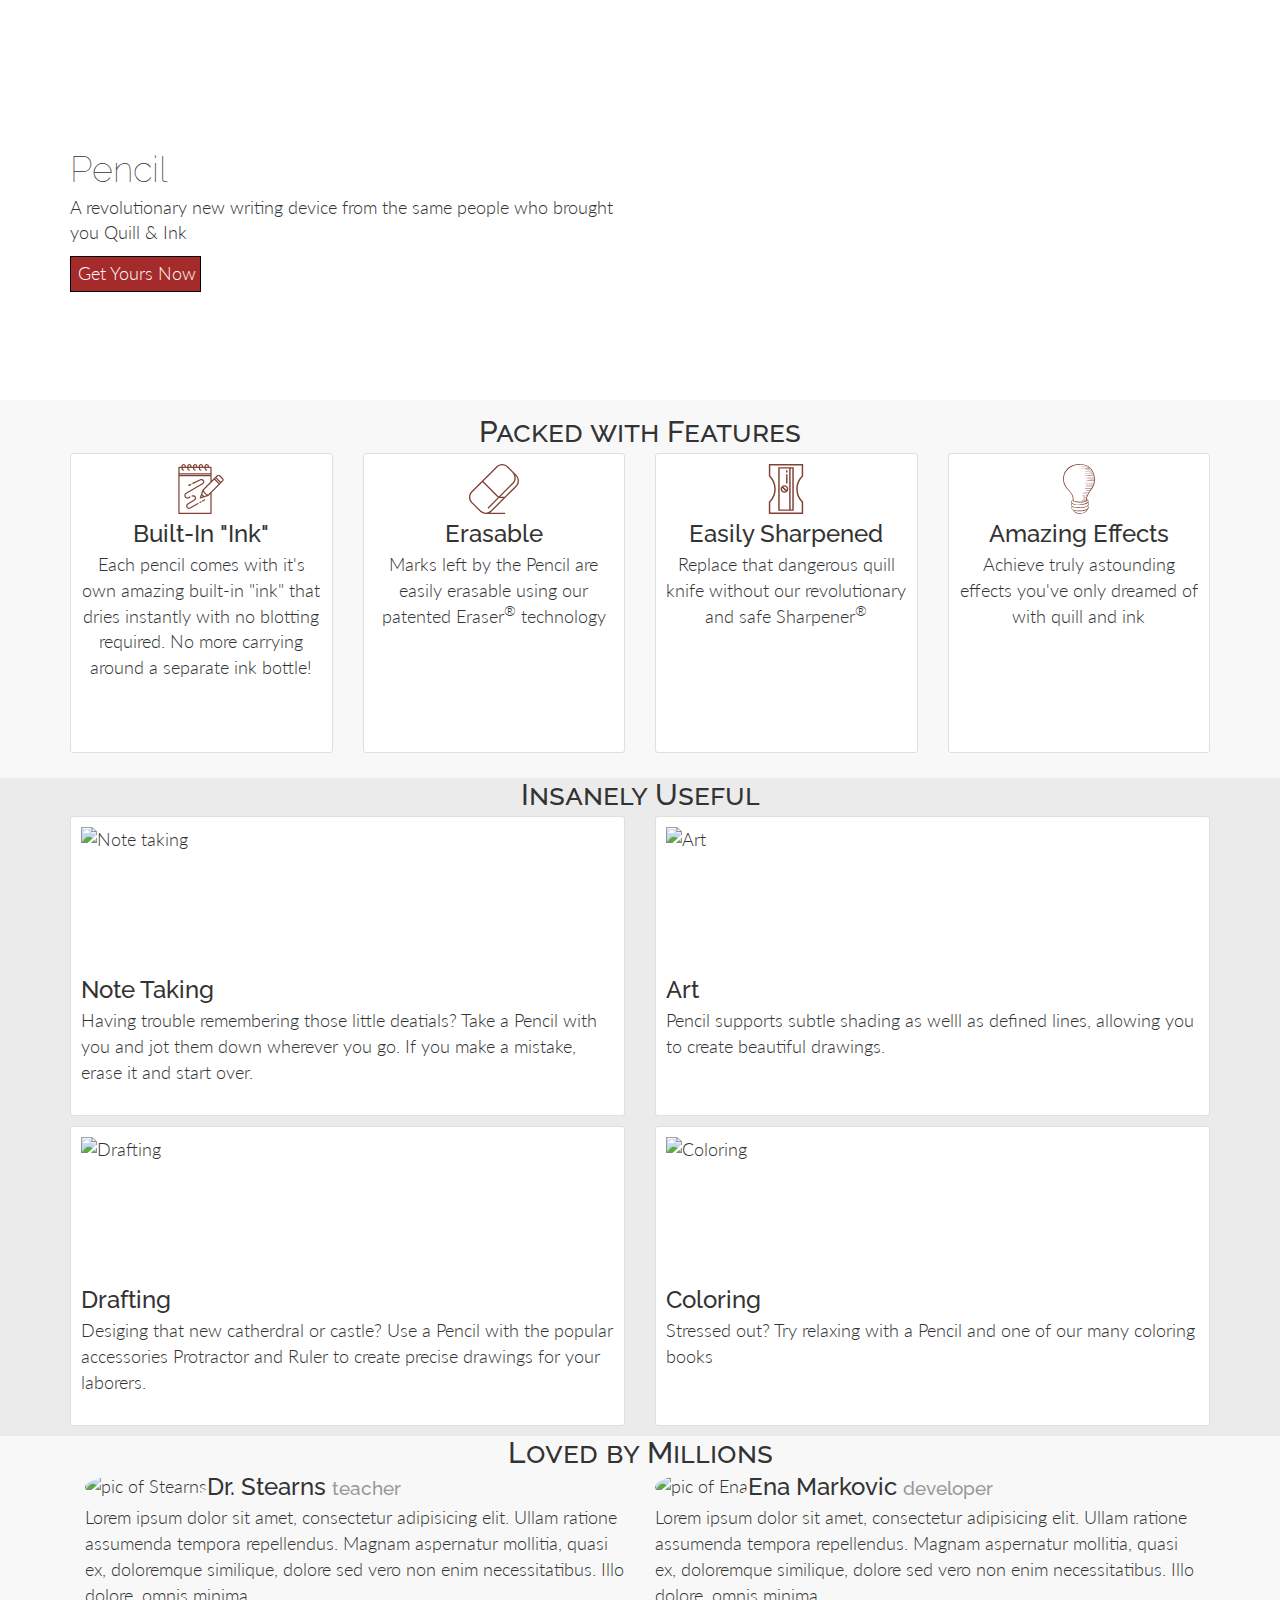
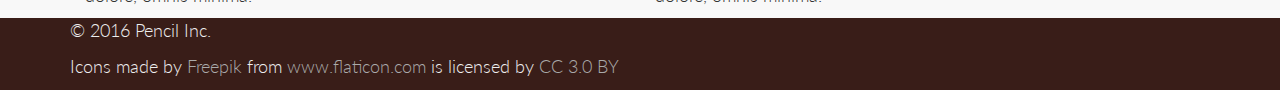
==== commit 4f04b99f: "finished testimonials section and footer" ====
--- a/challenge2/index.html
+++ b/challenge2/index.html
@@ -26,7 +26,6 @@
             <a href="https://amzn.com/B0188A3N16" aria-label="Follow link for pencils on Amazon.com" class="get-yours-link-mobile" target="_blank" >
                 <i class="fa fa-shopping-cart" aria-hidden="true"></i>
             </a>
-
             <h1>Pencil</h1>
             <p class="sub-heading">A revolutionary new writing device from the same people who brought you Quill &amp; Ink</p>
             <a href="https://amzn.com/B0188A3N16" aria-label="Follow link for pencils on Amazon.com" class="get-yours-link" target="_blank">
@@ -37,92 +36,141 @@
     </header>
     <main>
         <section class="features-section">
-            <h2>Packed with Features</h2>
-            <div class="row">
-                <div class="col-md-3 col-sm-6">
-                    <div class="feature">
-                        <svg xmlns="http://www.w3.org/2000/svg" viewBox="0 0 443.92 443.92"><g><path d="M417.5 126.535l-26.507-26.508c-3.65-3.65-8.502-5.66-13.664-5.66s-10.016 2.01-13.665 5.66l-47.468 47.468V30.23c0-3.038-2.463-5.5-5.5-5.5h-18.405V19.5c0-10.752-8.748-19.5-19.5-19.5s-19.5 8.748-19.5 19.5v5.23h-12.267V19.5c0-10.752-8.748-19.5-19.5-19.5s-19.5 8.748-19.5 19.5v5.23h-12.267V19.5c0-10.752-8.748-19.5-19.5-19.5s-19.5 8.748-19.5 19.5v5.23H138.49V19.5c0-10.752-8.747-19.5-19.5-19.5s-19.5 8.748-19.5 19.5v5.23H87.226V19.5c0-10.752-8.748-19.5-19.5-19.5s-19.5 8.748-19.5 19.5v5.23H26.267c-3.038 0-5.5 2.462-5.5 5.5v408.19c0 3.038 2.462 5.5 5.5 5.5h284.43c3.037 0 5.5-2.462 5.5-5.5V255.168l101.305-101.304c7.534-7.534 7.534-19.794 0-27.33zm-132.475 144.25c-18.11-5.873-32.407-20.17-38.282-38.28l92.972-92.97 38.28 38.28-92.97 92.97zm-55.88 8.95l8.65 8.65-12.974 4.324 4.325-12.975zm20.317 4.76l-16.427-16.427 7.38-22.14c6.797 13.43 17.756 24.39 31.188 31.186l-22.14 7.38zm98.03-152.74l4.505-4.503 38.28 38.28-4.504 4.504-38.28-38.28zM31.768 93.27h273.43V98H31.767v-4.732zM264.292 19.5c0-4.687 3.813-8.5 8.5-8.5s8.5 3.813 8.5 8.5v5.23h-17V19.5zm-51.266 0c0-4.687 3.813-8.5 8.5-8.5 4.687 0 8.5 3.813 8.5 8.5v5.23h-17V19.5zm-51.267 0c0-4.687 3.812-8.5 8.5-8.5s8.5 3.813 8.5 8.5v5.23h-17V19.5zm-51.268 0c0-4.687 3.813-8.5 8.5-8.5s8.5 3.813 8.5 8.5v5.23h-17V19.5zm-51.267 0c0-4.687 3.813-8.5 8.5-8.5 4.687 0 8.5 3.813 8.5 8.5v5.23h-17V19.5zm-11 16.23v3.77c0 10.752 8.748 19.5 19.5 19.5 3.038 0 5.5-2.462 5.5-5.5s-2.462-5.5-5.5-5.5c-4.687 0-8.5-3.813-8.5-8.5v-3.77h40.267v3.77c0 10.752 8.748 19.5 19.5 19.5 3.038 0 5.5-2.462 5.5-5.5s-2.462-5.5-5.5-5.5c-4.687 0-8.5-3.813-8.5-8.5v-3.77h40.267v3.77c0 10.752 8.747 19.5 19.5 19.5 3.037 0 5.5-2.462 5.5-5.5s-2.463-5.5-5.5-5.5c-4.688 0-8.5-3.813-8.5-8.5v-3.77h40.266v3.77c0 10.752 8.748 19.5 19.5 19.5 3.037 0 5.5-2.462 5.5-5.5s-2.463-5.5-5.5-5.5c-4.687 0-8.5-3.813-8.5-8.5v-3.77h40.267v3.77c0 10.752 8.748 19.5 19.5 19.5 3.037 0 5.5-2.462 5.5-5.5s-2.463-5.5-5.5-5.5c-4.687 0-8.5-3.813-8.5-8.5v-3.77h40.905v46.538H31.768V35.73h16.457zm256.972 397.19H31.767V109h273.43v49.495l-69.933 69.933c-.604.604-1.06 1.34-1.33 2.15l-23.03 69.088c-.658 1.976-.144 4.155 1.33 5.628 1.048 1.048 2.454 1.61 3.89 1.61.582 0 1.17-.092 1.74-.28l69.087-23.03c.81-.27 1.547-.725 2.15-1.33l16.097-16.096V432.92zm104.527-286.834l-11.668 11.668-38.28-38.28 11.668-11.668c1.57-1.572 3.662-2.438 5.886-2.438s4.314.866 5.887 2.438l26.507 26.508c3.245 3.245 3.245 8.526 0 11.772z"/><path d="M113.19 195c.792 0 1.595-.17 2.357-.532l18.342-8.712c2.743-1.303 3.91-4.584 2.607-7.328-1.303-2.743-4.583-3.91-7.328-2.608l-18.343 8.712c-2.744 1.303-3.912 4.584-2.608 7.328.94 1.982 2.913 3.14 4.97 3.14z"/><path d="M114.564 304.6l10.89-5.362c2.725-1.342 3.847-4.638 2.505-7.364-1.343-2.726-4.64-3.848-7.365-2.505l-10.89 5.36c-7.78 3.83-17.306 1.3-22.16-5.885-2.743-4.058-3.646-8.92-2.544-13.692 1.103-4.772 4.047-8.747 8.29-11.19l144.89-83.47c6.004-3.458 10.26-9.06 11.985-15.77 1.725-6.71.697-13.668-2.894-19.593-6.815-11.246-20.914-15.474-32.794-9.83l-67.195 31.916c-2.743 1.303-3.91 4.584-2.607 7.328 1.304 2.744 4.584 3.912 7.328 2.608l67.196-31.917c6.763-3.213 14.79-.805 18.668 5.596 2.044 3.374 2.63 7.335 1.647 11.155-.98 3.82-3.404 7.008-6.82 8.977L87.8 254.43c-6.82 3.928-11.746 10.58-13.517 18.247s-.26 15.806 4.146 22.326c5.426 8.032 14.435 12.496 23.652 12.496 4.226 0 8.495-.938 12.482-2.9z"/><path d="M193.445 346.06L122.79 385.59c-6.644 3.716-15.155 1.667-19.378-4.667-2.236-3.353-2.99-7.37-2.12-11.305.87-3.937 3.243-7.26 6.684-9.362l58.238-35.556c6.148-3.754 10.494-9.956 11.923-17.016 1.43-7.06-.162-14.464-4.366-20.313-7.436-10.347-21.132-13.772-32.564-8.144-2.725 1.342-3.847 4.638-2.505 7.364 1.342 2.725 4.64 3.846 7.365 2.505 6.593-3.245 14.487-1.27 18.774 4.695 2.458 3.422 3.353 7.58 2.516 11.71-.836 4.13-3.277 7.615-6.874 9.81l-58.238 35.557c-6.02 3.675-10.172 9.492-11.693 16.38-1.52 6.886-.203 13.91 3.71 19.78 4.898 7.348 13.097 11.4 21.455 11.4 4.244 0 8.53-1.046 12.445-3.236l70.655-39.527c2.65-1.482 3.598-4.833 2.115-7.484-1.484-2.65-4.835-3.597-7.485-2.115zM217.745 332.466l-7.765 4.344c-2.65 1.483-3.598 4.834-2.114 7.485 1.008 1.8 2.878 2.816 4.805 2.816.91 0 1.832-.225 2.682-.7l7.765-4.344c2.65-1.483 3.598-4.834 2.114-7.485-1.483-2.65-4.835-3.597-7.485-2.114zM249.502 314.7l-17.002 9.51c-2.65 1.484-3.598 4.835-2.114 7.486 1.008 1.8 2.878 2.816 4.805 2.816.91 0 1.832-.226 2.682-.7l17.002-9.512c2.65-1.483 3.598-4.834 2.114-7.485-1.484-2.652-4.835-3.597-7.486-2.115z"/></g></svg>
-                        <div class="feature-copy">
-                            <h3>Built-In "Ink"</h3>
-                            <p>Each pencil comes with it's own amazing built-in "ink" that dries instantly with no blotting required. No more carrying around a separate ink bottle!</p>
+            <div class="container">
+                <h2>Packed with Features</h2>
+                <div class="row">
+                    <div class="col-md-3 col-sm-6">
+                        <div class="feature">
+                            <svg xmlns="http://www.w3.org/2000/svg" viewBox="0 0 443.92 443.92"><g><path d="M417.5 126.535l-26.507-26.508c-3.65-3.65-8.502-5.66-13.664-5.66s-10.016 2.01-13.665 5.66l-47.468 47.468V30.23c0-3.038-2.463-5.5-5.5-5.5h-18.405V19.5c0-10.752-8.748-19.5-19.5-19.5s-19.5 8.748-19.5 19.5v5.23h-12.267V19.5c0-10.752-8.748-19.5-19.5-19.5s-19.5 8.748-19.5 19.5v5.23h-12.267V19.5c0-10.752-8.748-19.5-19.5-19.5s-19.5 8.748-19.5 19.5v5.23H138.49V19.5c0-10.752-8.747-19.5-19.5-19.5s-19.5 8.748-19.5 19.5v5.23H87.226V19.5c0-10.752-8.748-19.5-19.5-19.5s-19.5 8.748-19.5 19.5v5.23H26.267c-3.038 0-5.5 2.462-5.5 5.5v408.19c0 3.038 2.462 5.5 5.5 5.5h284.43c3.037 0 5.5-2.462 5.5-5.5V255.168l101.305-101.304c7.534-7.534 7.534-19.794 0-27.33zm-132.475 144.25c-18.11-5.873-32.407-20.17-38.282-38.28l92.972-92.97 38.28 38.28-92.97 92.97zm-55.88 8.95l8.65 8.65-12.974 4.324 4.325-12.975zm20.317 4.76l-16.427-16.427 7.38-22.14c6.797 13.43 17.756 24.39 31.188 31.186l-22.14 7.38zm98.03-152.74l4.505-4.503 38.28 38.28-4.504 4.504-38.28-38.28zM31.768 93.27h273.43V98H31.767v-4.732zM264.292 19.5c0-4.687 3.813-8.5 8.5-8.5s8.5 3.813 8.5 8.5v5.23h-17V19.5zm-51.266 0c0-4.687 3.813-8.5 8.5-8.5 4.687 0 8.5 3.813 8.5 8.5v5.23h-17V19.5zm-51.267 0c0-4.687 3.812-8.5 8.5-8.5s8.5 3.813 8.5 8.5v5.23h-17V19.5zm-51.268 0c0-4.687 3.813-8.5 8.5-8.5s8.5 3.813 8.5 8.5v5.23h-17V19.5zm-51.267 0c0-4.687 3.813-8.5 8.5-8.5 4.687 0 8.5 3.813 8.5 8.5v5.23h-17V19.5zm-11 16.23v3.77c0 10.752 8.748 19.5 19.5 19.5 3.038 0 5.5-2.462 5.5-5.5s-2.462-5.5-5.5-5.5c-4.687 0-8.5-3.813-8.5-8.5v-3.77h40.267v3.77c0 10.752 8.748 19.5 19.5 19.5 3.038 0 5.5-2.462 5.5-5.5s-2.462-5.5-5.5-5.5c-4.687 0-8.5-3.813-8.5-8.5v-3.77h40.267v3.77c0 10.752 8.747 19.5 19.5 19.5 3.037 0 5.5-2.462 5.5-5.5s-2.463-5.5-5.5-5.5c-4.688 0-8.5-3.813-8.5-8.5v-3.77h40.266v3.77c0 10.752 8.748 19.5 19.5 19.5 3.037 0 5.5-2.462 5.5-5.5s-2.463-5.5-5.5-5.5c-4.687 0-8.5-3.813-8.5-8.5v-3.77h40.267v3.77c0 10.752 8.748 19.5 19.5 19.5 3.037 0 5.5-2.462 5.5-5.5s-2.463-5.5-5.5-5.5c-4.687 0-8.5-3.813-8.5-8.5v-3.77h40.905v46.538H31.768V35.73h16.457zm256.972 397.19H31.767V109h273.43v49.495l-69.933 69.933c-.604.604-1.06 1.34-1.33 2.15l-23.03 69.088c-.658 1.976-.144 4.155 1.33 5.628 1.048 1.048 2.454 1.61 3.89 1.61.582 0 1.17-.092 1.74-.28l69.087-23.03c.81-.27 1.547-.725 2.15-1.33l16.097-16.096V432.92zm104.527-286.834l-11.668 11.668-38.28-38.28 11.668-11.668c1.57-1.572 3.662-2.438 5.886-2.438s4.314.866 5.887 2.438l26.507 26.508c3.245 3.245 3.245 8.526 0 11.772z"/><path d="M113.19 195c.792 0 1.595-.17 2.357-.532l18.342-8.712c2.743-1.303 3.91-4.584 2.607-7.328-1.303-2.743-4.583-3.91-7.328-2.608l-18.343 8.712c-2.744 1.303-3.912 4.584-2.608 7.328.94 1.982 2.913 3.14 4.97 3.14z"/><path d="M114.564 304.6l10.89-5.362c2.725-1.342 3.847-4.638 2.505-7.364-1.343-2.726-4.64-3.848-7.365-2.505l-10.89 5.36c-7.78 3.83-17.306 1.3-22.16-5.885-2.743-4.058-3.646-8.92-2.544-13.692 1.103-4.772 4.047-8.747 8.29-11.19l144.89-83.47c6.004-3.458 10.26-9.06 11.985-15.77 1.725-6.71.697-13.668-2.894-19.593-6.815-11.246-20.914-15.474-32.794-9.83l-67.195 31.916c-2.743 1.303-3.91 4.584-2.607 7.328 1.304 2.744 4.584 3.912 7.328 2.608l67.196-31.917c6.763-3.213 14.79-.805 18.668 5.596 2.044 3.374 2.63 7.335 1.647 11.155-.98 3.82-3.404 7.008-6.82 8.977L87.8 254.43c-6.82 3.928-11.746 10.58-13.517 18.247s-.26 15.806 4.146 22.326c5.426 8.032 14.435 12.496 23.652 12.496 4.226 0 8.495-.938 12.482-2.9z"/><path d="M193.445 346.06L122.79 385.59c-6.644 3.716-15.155 1.667-19.378-4.667-2.236-3.353-2.99-7.37-2.12-11.305.87-3.937 3.243-7.26 6.684-9.362l58.238-35.556c6.148-3.754 10.494-9.956 11.923-17.016 1.43-7.06-.162-14.464-4.366-20.313-7.436-10.347-21.132-13.772-32.564-8.144-2.725 1.342-3.847 4.638-2.505 7.364 1.342 2.725 4.64 3.846 7.365 2.505 6.593-3.245 14.487-1.27 18.774 4.695 2.458 3.422 3.353 7.58 2.516 11.71-.836 4.13-3.277 7.615-6.874 9.81l-58.238 35.557c-6.02 3.675-10.172 9.492-11.693 16.38-1.52 6.886-.203 13.91 3.71 19.78 4.898 7.348 13.097 11.4 21.455 11.4 4.244 0 8.53-1.046 12.445-3.236l70.655-39.527c2.65-1.482 3.598-4.833 2.115-7.484-1.484-2.65-4.835-3.597-7.485-2.115zM217.745 332.466l-7.765 4.344c-2.65 1.483-3.598 4.834-2.114 7.485 1.008 1.8 2.878 2.816 4.805 2.816.91 0 1.832-.225 2.682-.7l7.765-4.344c2.65-1.483 3.598-4.834 2.114-7.485-1.483-2.65-4.835-3.597-7.485-2.114zM249.502 314.7l-17.002 9.51c-2.65 1.484-3.598 4.835-2.114 7.486 1.008 1.8 2.878 2.816 4.805 2.816.91 0 1.832-.226 2.682-.7l17.002-9.512c2.65-1.483 3.598-4.834 2.114-7.485-1.484-2.652-4.835-3.597-7.486-2.115z"/></g></svg>
+                            <div class="feature-copy">
+                                <h3>Built-In "Ink"</h3>
+                                <p>Each pencil comes with it's own amazing built-in "ink" that dries instantly with no blotting required. No more carrying around a separate ink bottle!</p>
+                            </div>
                         </div>
                     </div>
-                </div>
-                <div class="col-md-3 col-sm-6">
-                    <div class="feature">
-                        <svg xmlns="http://www.w3.org/2000/svg" viewBox="0 0 518.373 518.373"><path d="M518.348 174.21c0-23.02-8.954-44.64-25.23-60.908L405.053 25.23C388.783 8.96 367.157 0 344.153 0s-44.638 8.96-60.907 25.237L25.21 283.272c-33.58 33.582-33.58 88.224 0 121.806l88.066 88.065c16.27 16.27 37.897 25.23 60.9 25.23.675 0 1.345-.034 2.018-.05v.05H375.1v-13.828H220.993c5.024-3.268 9.752-7.07 14.09-11.408l139.704-139.7h.313v-.314L493.118 235.11c16.27-16.27 25.23-37.898 25.23-60.9zM293.023 35.005c13.662-13.655 31.82-21.178 51.13-21.178 19.31 0 37.467 7.523 51.122 21.18l56.27 56.275-1.586 1.587c28.188 28.19 28.188 74.064 0 102.253L308.336 336.745 149.812 178.22l143.21-143.214zm-67.718 448.36c-13.662 13.656-31.82 21.18-51.13 21.18s-37.468-7.517-51.123-21.18L34.987 395.31c-13.655-13.663-21.178-31.82-21.178-51.13 0-19.312 7.515-37.47 21.177-51.13l105.05-105.052 158.53 158.524L191.932 453.16l9.778 9.776 109.5-109.5h44.028l-129.93 129.93zm143.76-143.758h-44.03l134.7-134.71c22.496-22.494 29.898-54.433 22.257-83.167l1.348 1.35c13.655 13.654 21.178 31.81 21.178 51.13 0 19.31-7.516 37.467-21.178 51.122L369.064 339.608z"/></svg>
-                        <div class="feature-copy">
-                            <h3>Erasable</h3>
-                            <p>Marks left by the Pencil are easily erasable using our patented Eraser<sup>&reg;</sup> technology</p>
+                    <div class="col-md-3 col-sm-6">
+                        <div class="feature">
+                            <svg xmlns="http://www.w3.org/2000/svg" viewBox="0 0 518.373 518.373"><path d="M518.348 174.21c0-23.02-8.954-44.64-25.23-60.908L405.053 25.23C388.783 8.96 367.157 0 344.153 0s-44.638 8.96-60.907 25.237L25.21 283.272c-33.58 33.582-33.58 88.224 0 121.806l88.066 88.065c16.27 16.27 37.897 25.23 60.9 25.23.675 0 1.345-.034 2.018-.05v.05H375.1v-13.828H220.993c5.024-3.268 9.752-7.07 14.09-11.408l139.704-139.7h.313v-.314L493.118 235.11c16.27-16.27 25.23-37.898 25.23-60.9zM293.023 35.005c13.662-13.655 31.82-21.178 51.13-21.178 19.31 0 37.467 7.523 51.122 21.18l56.27 56.275-1.586 1.587c28.188 28.19 28.188 74.064 0 102.253L308.336 336.745 149.812 178.22l143.21-143.214zm-67.718 448.36c-13.662 13.656-31.82 21.18-51.13 21.18s-37.468-7.517-51.123-21.18L34.987 395.31c-13.655-13.663-21.178-31.82-21.178-51.13 0-19.312 7.515-37.47 21.177-51.13l105.05-105.052 158.53 158.524L191.932 453.16l9.778 9.776 109.5-109.5h44.028l-129.93 129.93zm143.76-143.758h-44.03l134.7-134.71c22.496-22.494 29.898-54.433 22.257-83.167l1.348 1.35c13.655 13.654 21.178 31.81 21.178 51.13 0 19.31-7.516 37.467-21.178 51.122L369.064 339.608z"/></svg>
+                            <div class="feature-copy">
+                                <h3>Erasable</h3>
+                                <p>Marks left by the Pencil are easily erasable using our patented Eraser<sup>&reg;</sup> technology</p>
+                            </div>
                         </div>
                     </div>
-                </div>
-                <div class="col-md-3 col-sm-6">
-                    <div class="feature">
-                        <svg xmlns="http://www.w3.org/2000/svg" viewBox="0 0 511 511"><g><path d="M428.72 128.77l2.28-2.21V0H80v126.56l2.28 2.21C116.923 162.336 136 207.343 136 255.5c0 48.155-19.078 93.163-53.72 126.73L80 384.44V511h351V384.44l-2.28-2.21C394.077 348.664 375 303.656 375 255.5c0-48.156 19.078-93.163 53.72-126.73zM416 120.242c-36.14 36.168-56 84.07-56 135.257 0 51.186 19.86 99.088 56 135.257V496H95V390.757c36.14-36.17 56-84.07 56-135.257 0-51.187-19.86-99.09-56-135.257V15h321v105.243z"/><path d="M335 32H176v447h159V32zM191 47h97v417h-97V47zm129 417h-17V47h17v417z"/><path d="M239.5 216c-21.78 0-39.5 17.72-39.5 39.5s17.72 39.5 39.5 39.5 39.5-17.72 39.5-39.5-17.72-39.5-39.5-39.5zm24.5 39.5c0 4.027-.983 7.827-2.712 11.182l-32.97-32.97c3.355-1.73 7.155-2.712 11.182-2.712 13.51 0 24.5 10.99 24.5 24.5zm-49 0c0-4.027.983-7.827 2.712-11.182l32.97 32.97c-3.355 1.73-7.155 2.712-11.182 2.712-13.51 0-24.5-10.99-24.5-24.5zM256 63.5h15v24h-15zM256 103.5h15v96h-15z"/></g></svg>
-                        <div class="feature-copy">
-                            <h3>Easily Sharpened</h3>
-                            <p>Replace that dangerous quill knife without our revolutionary and safe Sharpener<sup>&reg;</sup></p>
+                    <div class="col-md-3 col-sm-6">
+                        <div class="feature">
+                            <svg xmlns="http://www.w3.org/2000/svg" viewBox="0 0 511 511"><g><path d="M428.72 128.77l2.28-2.21V0H80v126.56l2.28 2.21C116.923 162.336 136 207.343 136 255.5c0 48.155-19.078 93.163-53.72 126.73L80 384.44V511h351V384.44l-2.28-2.21C394.077 348.664 375 303.656 375 255.5c0-48.156 19.078-93.163 53.72-126.73zM416 120.242c-36.14 36.168-56 84.07-56 135.257 0 51.186 19.86 99.088 56 135.257V496H95V390.757c36.14-36.17 56-84.07 56-135.257 0-51.187-19.86-99.09-56-135.257V15h321v105.243z"/><path d="M335 32H176v447h159V32zM191 47h97v417h-97V47zm129 417h-17V47h17v417z"/><path d="M239.5 216c-21.78 0-39.5 17.72-39.5 39.5s17.72 39.5 39.5 39.5 39.5-17.72 39.5-39.5-17.72-39.5-39.5-39.5zm24.5 39.5c0 4.027-.983 7.827-2.712 11.182l-32.97-32.97c3.355-1.73 7.155-2.712 11.182-2.712 13.51 0 24.5 10.99 24.5 24.5zm-49 0c0-4.027.983-7.827 2.712-11.182l32.97 32.97c-3.355 1.73-7.155 2.712-11.182 2.712-13.51 0-24.5-10.99-24.5-24.5zM256 63.5h15v24h-15zM256 103.5h15v96h-15z"/></g></svg>
+                            <div class="feature-copy">
+                                <h3>Easily Sharpened</h3>
+                                <p>Replace that dangerous quill knife without our revolutionary and safe Sharpener<sup>&reg;</sup></p>
+                            </div>
                         </div>
                     </div>
-                </div>
-                <div class="col-md-3 col-sm-6">
-                    <div class="feature">
-                        <svg xmlns="http://www.w3.org/2000/svg" viewBox="0 0 268.658 268.658"><g><path d="M215.496 55.67C204.408 14.52 169.82-2.593 129.003.314c-39.326 2.8-74.334 28.674-79.53 69.523-2.44 19.173 2.305 39.213 13.183 55.202 5.384 7.914 12.492 14.26 19.02 21.173 13.346 14.135 19.796 28.788 19.66 48.042-3.878.087-7.422 2.357-8.513 6.278-.837 3.008.134 7.72 3.012 9.518-2.84 2.712-4.306 6.696-3.62 10.644.473 2.724 2.11 5.76 4.448 7.61-5.868 8.093-2.933 14.365 4.696 18.712-.01.127-.033.253.04.4 15.675 31.404 66.823 26.2 80.62-3.88.192-.418.19-.815.102-1.18 4.705-4.73 5.82-10.903 1.127-18.58 3.46-4.376 4.426-10.187.916-17.907-.004-.01-.012-.015-.016-.024 1.518-2.916 1.67-6.357.435-9.458-1.115-2.796-4.048-6.567-7.35-7.01.102-28.73 26.325-47.692 37.048-73.294 7.896-18.854 6.443-41.005 1.213-60.415zM104.04 248.37c17.97 8.193 54.432 7.947 72.13-1.697-15.958 24.08-53.828 24.108-72.13 1.697zm37.93 1.61c-5.638.288-11.33.04-16.956-.33-8.58-.566-35.66-.843-27.307-20.37 6.936 6.602 46.666 7.394 50.07 7.137 10.36-.783 25.427-3.31 33.32-10.37 9.404 19.84-28.694 23.4-39.126 23.933zm39.176-28.385c-.93-.06-1.835.755-1.47 1.75-8.56 8.77-29.843 10.024-38.076 10.214-3.878.088-30.665-1.77-39.978-4.864-.017-.24-.128-.483-.372-.703-2.22-2-4.55-3.325-5.62-6.31-1.26-3.517-.324-6.843 1.687-9.715 8.344 9.402 29.352 7.612 39.842 7.17 14.304-.605 35.214 1.51 44.852-10.823 2.165 5.564 1.51 9.897-.866 13.28zm-3.778-28.618c1.554 1 2.994 1.943 4.034 3.92.95 1.808 1.356 3.793 1.27 5.767-.362.066-.712.278-.978.684-9.342 14.255-66.823 19.973-82.926 5.94-.025-.094-.01-.187-.06-.282-1.292-2.35-3.18-3.907-2.858-6.878.312-2.877 2.737-5.258 5.484-5.97-.015.51.02.985-.003 1.503-.038.836.364 1.345.903 1.588.14.123.312.227.533.292 23.58 7.038 48.19 11.553 71.182.446.643 2.552 4.654 1.4 4.15-1.292-.367-1.953-.597-3.853-.73-5.717zm-4.014 3.31c-.302-.01-.615.033-.94.192-21.893 10.75-44.66 5.498-67.373.825 5.332-43.07-36.817-57.435-48.19-94.112C40.29 49.777 82.714 5.843 134.784 4.38c23.467-.658 48.036 4.98 63.086 24.315 14.337 18.423 19.58 45.638 16.692 68.47-4.7 37.144-45.857 60.13-41.208 99.12z"/><path d="M174.177 193.41c-8.178 1.067-16.104 2.272-24.37 2.576-.715.026-.713 1.075 0 1.11 8.038.406 16.775.11 24.623-1.822 1.01-.25.826-2.005-.253-1.864zM172.483 186.958c-6.676.376-13.126.973-19.836.793-.667-.017-.625.932 0 1.01 6.46.803 13.633 1.008 20.037-.307.835-.172.655-1.543-.2-1.495zM175.813 178.58c-7.93.428-15.792.798-23.74.808-.598 0-.586.882 0 .924 7.855.555 15.89.654 23.74-.006 1.094-.092 1.12-1.788 0-1.727zM179.228 170.508c-9.43.07-18.835.352-28.273.31-.58-.004-.54.8 0 .87 9.177 1.2 19.07 1.528 28.273.427.998-.12 1.064-1.615 0-1.607zM178.067 159.928c-8.206-.4-16.66-.275-24.864.163-.76.04-.76 1.14 0 1.18 8.204.44 16.656.564 24.864.163.967-.047.97-1.457 0-1.505zM188.243 152.738c-9.636-.46-19.186-.093-28.822-1.077-.588-.06-.733.96-.14 1.042 9.43 1.323 19.46 2.562 28.963 1.507.924-.104.965-1.426 0-1.472zM193.92 141.125c-10.032.396-19.916 1.214-29.976.9-.64-.02-.636.96 0 .993 9.96.522 20.253.827 30.156-.567.755-.105.573-1.355-.18-1.325zM198.437 131.967c-11.366-.052-22.534.59-33.918-.19-.66-.045-.63.934 0 1.01 11.026 1.34 22.86 2.326 33.917.873 1.043-.137 1.124-1.687 0-1.693zM205.19 122.017c-12.17-.552-24.55-.01-36.73.3-.65.016-.65.992 0 1.008 12.18.31 24.56.852 36.73.3 1.034-.048 1.036-1.56 0-1.608zM210.286 112.025c-13.498.32-26.596 1.24-40.11-.003-.502-.046-.627.82-.12.89 13.18 1.798 27.25 2.876 40.42.524.803-.144.61-1.43-.19-1.41zM213.07 100.185c-14.23.473-28.055 1.973-42.35 1.122-.785-.047-.77 1.148 0 1.214 13.88 1.194 28.83 2.08 42.588-.572.996-.192.766-1.796-.24-1.763zM215.093 88.974c-.606-.24-1.21-.482-1.813-.722-.463-.184-.887.29-.89.73-12.95.135-25.903.357-38.847.68-.746.02-.75 1.157 0 1.164 13.76.14 27.525.182 41.285.106 1.193-.006 1.263-1.56.265-1.958zM214.23 79.675c-15.273-1.148-31.044-.202-46.343.395-.7.027-.707 1.09 0 1.094 15.372.074 31.002.935 46.344.135 1.052-.056 1.04-1.548 0-1.625zM214.23 69.415c-14.692-.175-29.377.22-44.075-.13-.542-.012-.536.81 0 .84 14.635.79 29.424 1.547 44.076.95 1.064-.044 1.073-1.646 0-1.66zM212.75 61.277c-14.518-2.098-30.203-2.246-44.86-2.178-.664.002-.63.938 0 1.008 14.516 1.61 30.07 3.15 44.667 2.597.773-.03 1.04-1.306.192-1.428zM208.89 51.784c-2.552 2.366-16.848-.812-20.585-1.13-7.538-.646-15.082-1.248-22.623-1.85-.743-.058-.72 1.066 0 1.146 8.078.9 16.156 1.796 24.24 2.65 6.045.64 13.333 2.65 19.332 1.67.376-.06.66-.427.768-.766.094-.3.19-.597.283-.897.264-.84-.823-1.373-1.416-.823zM208.025 42.243c-13.826-.383-27.473-.496-41.255-1.927-.58-.06-.72.943-.14 1.025 13.607 1.9 27.65 3.317 41.395 2.63 1.106-.055 1.117-1.696 0-1.727zM201.818 31.6c-11.313-.81-22.595-.47-33.927-1.658-.892-.093-1.11 1.45-.213 1.58 11.017 1.568 23.058 3.028 34.14 1.652.99-.124 1.032-1.5 0-1.574zM194.56 25.14c-.15-.117-.296-.234-.446-.352-.515-.405-1.08-.334-1.473.19-.077.104-.157.21-.236.313-.184.247-.14.51-.02.748-2.682-.627-8.877-1.61-9.612-1.68l-9.71-.923c-7.546-.716-15.093-1.496-22.66-1.966-.625-.04-.784 1.016-.15 1.107 9.19 1.315 18.44 2.217 27.664 3.23 4.035.444 13.51 3.772 16.646.78.366-.348.428-1.11 0-1.446zM188.225 16.758c-13.507-1.442-27.09-2.257-40.656-2.894-.917-.043-.906 1.36 0 1.42 13.586.91 27.11 2.27 40.655 3.628 1.382.14 1.364-2.008 0-2.154z"/></g></svg>
-                        <div class="feature-copy">
-                            <h3>Amazing Effects</h3>
-                            <p>Achieve truly astounding effects you've only dreamed of with quill and ink</p>
+                    <div class="col-md-3 col-sm-6">
+                        <div class="feature">
+                            <svg xmlns="http://www.w3.org/2000/svg" viewBox="0 0 268.658 268.658"><g><path d="M215.496 55.67C204.408 14.52 169.82-2.593 129.003.314c-39.326 2.8-74.334 28.674-79.53 69.523-2.44 19.173 2.305 39.213 13.183 55.202 5.384 7.914 12.492 14.26 19.02 21.173 13.346 14.135 19.796 28.788 19.66 48.042-3.878.087-7.422 2.357-8.513 6.278-.837 3.008.134 7.72 3.012 9.518-2.84 2.712-4.306 6.696-3.62 10.644.473 2.724 2.11 5.76 4.448 7.61-5.868 8.093-2.933 14.365 4.696 18.712-.01.127-.033.253.04.4 15.675 31.404 66.823 26.2 80.62-3.88.192-.418.19-.815.102-1.18 4.705-4.73 5.82-10.903 1.127-18.58 3.46-4.376 4.426-10.187.916-17.907-.004-.01-.012-.015-.016-.024 1.518-2.916 1.67-6.357.435-9.458-1.115-2.796-4.048-6.567-7.35-7.01.102-28.73 26.325-47.692 37.048-73.294 7.896-18.854 6.443-41.005 1.213-60.415zM104.04 248.37c17.97 8.193 54.432 7.947 72.13-1.697-15.958 24.08-53.828 24.108-72.13 1.697zm37.93 1.61c-5.638.288-11.33.04-16.956-.33-8.58-.566-35.66-.843-27.307-20.37 6.936 6.602 46.666 7.394 50.07 7.137 10.36-.783 25.427-3.31 33.32-10.37 9.404 19.84-28.694 23.4-39.126 23.933zm39.176-28.385c-.93-.06-1.835.755-1.47 1.75-8.56 8.77-29.843 10.024-38.076 10.214-3.878.088-30.665-1.77-39.978-4.864-.017-.24-.128-.483-.372-.703-2.22-2-4.55-3.325-5.62-6.31-1.26-3.517-.324-6.843 1.687-9.715 8.344 9.402 29.352 7.612 39.842 7.17 14.304-.605 35.214 1.51 44.852-10.823 2.165 5.564 1.51 9.897-.866 13.28zm-3.778-28.618c1.554 1 2.994 1.943 4.034 3.92.95 1.808 1.356 3.793 1.27 5.767-.362.066-.712.278-.978.684-9.342 14.255-66.823 19.973-82.926 5.94-.025-.094-.01-.187-.06-.282-1.292-2.35-3.18-3.907-2.858-6.878.312-2.877 2.737-5.258 5.484-5.97-.015.51.02.985-.003 1.503-.038.836.364 1.345.903 1.588.14.123.312.227.533.292 23.58 7.038 48.19 11.553 71.182.446.643 2.552 4.654 1.4 4.15-1.292-.367-1.953-.597-3.853-.73-5.717zm-4.014 3.31c-.302-.01-.615.033-.94.192-21.893 10.75-44.66 5.498-67.373.825 5.332-43.07-36.817-57.435-48.19-94.112C40.29 49.777 82.714 5.843 134.784 4.38c23.467-.658 48.036 4.98 63.086 24.315 14.337 18.423 19.58 45.638 16.692 68.47-4.7 37.144-45.857 60.13-41.208 99.12z"/><path d="M174.177 193.41c-8.178 1.067-16.104 2.272-24.37 2.576-.715.026-.713 1.075 0 1.11 8.038.406 16.775.11 24.623-1.822 1.01-.25.826-2.005-.253-1.864zM172.483 186.958c-6.676.376-13.126.973-19.836.793-.667-.017-.625.932 0 1.01 6.46.803 13.633 1.008 20.037-.307.835-.172.655-1.543-.2-1.495zM175.813 178.58c-7.93.428-15.792.798-23.74.808-.598 0-.586.882 0 .924 7.855.555 15.89.654 23.74-.006 1.094-.092 1.12-1.788 0-1.727zM179.228 170.508c-9.43.07-18.835.352-28.273.31-.58-.004-.54.8 0 .87 9.177 1.2 19.07 1.528 28.273.427.998-.12 1.064-1.615 0-1.607zM178.067 159.928c-8.206-.4-16.66-.275-24.864.163-.76.04-.76 1.14 0 1.18 8.204.44 16.656.564 24.864.163.967-.047.97-1.457 0-1.505zM188.243 152.738c-9.636-.46-19.186-.093-28.822-1.077-.588-.06-.733.96-.14 1.042 9.43 1.323 19.46 2.562 28.963 1.507.924-.104.965-1.426 0-1.472zM193.92 141.125c-10.032.396-19.916 1.214-29.976.9-.64-.02-.636.96 0 .993 9.96.522 20.253.827 30.156-.567.755-.105.573-1.355-.18-1.325zM198.437 131.967c-11.366-.052-22.534.59-33.918-.19-.66-.045-.63.934 0 1.01 11.026 1.34 22.86 2.326 33.917.873 1.043-.137 1.124-1.687 0-1.693zM205.19 122.017c-12.17-.552-24.55-.01-36.73.3-.65.016-.65.992 0 1.008 12.18.31 24.56.852 36.73.3 1.034-.048 1.036-1.56 0-1.608zM210.286 112.025c-13.498.32-26.596 1.24-40.11-.003-.502-.046-.627.82-.12.89 13.18 1.798 27.25 2.876 40.42.524.803-.144.61-1.43-.19-1.41zM213.07 100.185c-14.23.473-28.055 1.973-42.35 1.122-.785-.047-.77 1.148 0 1.214 13.88 1.194 28.83 2.08 42.588-.572.996-.192.766-1.796-.24-1.763zM215.093 88.974c-.606-.24-1.21-.482-1.813-.722-.463-.184-.887.29-.89.73-12.95.135-25.903.357-38.847.68-.746.02-.75 1.157 0 1.164 13.76.14 27.525.182 41.285.106 1.193-.006 1.263-1.56.265-1.958zM214.23 79.675c-15.273-1.148-31.044-.202-46.343.395-.7.027-.707 1.09 0 1.094 15.372.074 31.002.935 46.344.135 1.052-.056 1.04-1.548 0-1.625zM214.23 69.415c-14.692-.175-29.377.22-44.075-.13-.542-.012-.536.81 0 .84 14.635.79 29.424 1.547 44.076.95 1.064-.044 1.073-1.646 0-1.66zM212.75 61.277c-14.518-2.098-30.203-2.246-44.86-2.178-.664.002-.63.938 0 1.008 14.516 1.61 30.07 3.15 44.667 2.597.773-.03 1.04-1.306.192-1.428zM208.89 51.784c-2.552 2.366-16.848-.812-20.585-1.13-7.538-.646-15.082-1.248-22.623-1.85-.743-.058-.72 1.066 0 1.146 8.078.9 16.156 1.796 24.24 2.65 6.045.64 13.333 2.65 19.332 1.67.376-.06.66-.427.768-.766.094-.3.19-.597.283-.897.264-.84-.823-1.373-1.416-.823zM208.025 42.243c-13.826-.383-27.473-.496-41.255-1.927-.58-.06-.72.943-.14 1.025 13.607 1.9 27.65 3.317 41.395 2.63 1.106-.055 1.117-1.696 0-1.727zM201.818 31.6c-11.313-.81-22.595-.47-33.927-1.658-.892-.093-1.11 1.45-.213 1.58 11.017 1.568 23.058 3.028 34.14 1.652.99-.124 1.032-1.5 0-1.574zM194.56 25.14c-.15-.117-.296-.234-.446-.352-.515-.405-1.08-.334-1.473.19-.077.104-.157.21-.236.313-.184.247-.14.51-.02.748-2.682-.627-8.877-1.61-9.612-1.68l-9.71-.923c-7.546-.716-15.093-1.496-22.66-1.966-.625-.04-.784 1.016-.15 1.107 9.19 1.315 18.44 2.217 27.664 3.23 4.035.444 13.51 3.772 16.646.78.366-.348.428-1.11 0-1.446zM188.225 16.758c-13.507-1.442-27.09-2.257-40.656-2.894-.917-.043-.906 1.36 0 1.42 13.586.91 27.11 2.27 40.655 3.628 1.382.14 1.364-2.008 0-2.154z"/></g></svg>
+                            <div class="feature-copy">
+                                <h3>Amazing Effects</h3>
+                                <p>Achieve truly astounding effects you've only dreamed of with quill and ink</p>
+                            </div>
                         </div>
                     </div>
                 </div>
             </div>
         </section>
         <section class="uses-section">
-             <h2>Insanely Useful</h2>
-             <div class="row">
-                 <div class="col-md-6 col-sm-12">
-                     <div class="use">
-                         <img src="img/note-taking.jpg" class="img-responsive" alt="Note taking">
-                         <h3>Note Taking</h3>
-                         <p>Having trouble remembering those little deatials? Take a Pencil with you and jot them down wherever you go. If you make a mistake, erase it and start over.</p>
-                     </div>
-                 </div>
-                 <div class="col-md-6 col-sm-12">
-                     <div class="use">
-                         <img src="img/art.jpg" class="img-responsive" alt="Art">
-                         <h3>Art</h3>
-                         <p>Pencil supports subtle shading as welll as defined lines, allowing you to create beautiful drawings.</p>
-                     </div>
-                 </div>
-                 <div class="col-md-6 col-sm-12">
-                     <div class="use">
-                         <img src="img/drafting.jpg" class="img-responsive" alt="Drafting">
-                         <h3>Drafting</h3>
-                         <p>Desiging that new catherdral or castle? Use a Pencil with the popular accessories Protractor and Ruler to create precise drawings for your laborers.</p>
-                     </div>
-                 </div>
-                 <div class="col-md-6 col-sm-12">
-                     <div class="use">
-                         <img src="img/coloring.jpg" class="img-responsive" alt="Coloring">
-                         <h3>Coloring</h3>
-                         <p>Stressed out? Try relaxing with a Pencil and one of our many coloring books</p>
-                     </div>
-                 </div>
-             </div>
-         </section>
-         <section class="testimonials-section">
-             <div class="col-md-6 coml-sm-12">
-                 <div class="testimonial">
-
-                 </div>
-             </div>
-
-             <div class="col-md-6 coml-sm-12">
-                <div class="testimonial">
-                    
+            <div class="container">
+                <h2>Insanely Useful</h2>
+                <div class="row">
+                    <div class="col-md-6 col-sm-12">
+                        <div class="use">
+                            <img src="img/note-taking.jpg" class="img-responsive" alt="Note taking">
+                            <h3>Note Taking</h3>
+                            <p>Having trouble remembering those little deatials? Take a Pencil with you and jot them down wherever you go. If you make a mistake, erase it and start over.</p>
+                        </div>
+                    </div>
+                    <div class="col-md-6 col-sm-12">
+                        <div class="use">
+                            <img src="img/art.jpg" class="img-responsive" alt="Art">
+                            <h3>Art</h3>
+                            <p>Pencil supports subtle shading as welll as defined lines, allowing you to create beautiful drawings.</p>
+                        </div>
+                    </div>
+                    <div class="col-md-6 col-sm-12">
+                        <div class="use">
+                            <img src="img/drafting.jpg" class="img-responsive" alt="Drafting">
+                            <h3>Drafting</h3>
+                            <p>Desiging that new catherdral or castle? Use a Pencil with the popular accessories Protractor and Ruler to create precise drawings for your laborers.</p>
+                        </div>
+                    </div>
+                    <div class="col-md-6 col-sm-12">
+                        <div class="use">
+                            <img src="img/coloring.jpg" class="img-responsive" alt="Coloring">
+                            <h3>Coloring</h3>
+                            <p>Stressed out? Try relaxing with a Pencil and one of our many coloring books</p>
+                        </div>
+                    </div>
                 </div>
              </div>
-         </section>
+        </section>
+        <section class="testimonials-section">
+             <div class="container">
+                 <h2>Loved by Millions</h2>
+                <div class="col-md-6 coml-sm-12">
+                    <div class="testimonial">
+                        <img src=https://www.gravatar.com/avatar/0e58cf2f03c9a0a5d6965154837cd595 class="img-circle" alt="pic of Stearns">
+                        <h3>Dr. Stearns <span class=title>teacher</span></h3>
+                        
+                       
+                        <p>Lorem ipsum dolor sit amet, consectetur adipisicing elit. Ullam ratione assumenda tempora repellendus. Magnam aspernatur mollitia, quasi ex, doloremque similique, dolore sed vero non enim necessitatibus. Illo dolore, omnis minima.</p>
+                    </div>
+                </div>
+
+                <div class="col-md-6 coml-sm-12">
+                    <div class="testimonial">
+                        <img src=https://www.gravatar.com/avatar/71900224a10dd5cb3f230f9f64eeaf43 class="img-circle" alt="pic of Ena">
+                        <h3>Ena Markovic <span class=title>developer</span></h3>
+                        <p>Lorem ipsum dolor sit amet, consectetur adipisicing elit. Ullam ratione assumenda tempora repellendus. Magnam aspernatur mollitia, quasi ex, doloremque similique, dolore sed vero non enim necessitatibus. Illo dolore, omnis minima.</p>
+                    </div>
+                </div>
+             </div>
+        </section>
+        <footer class="footer">
+            <div class="container">
+                <div class="top-footer">
+                   <p>&copy; 2016 Pencil Inc.</p>
+                </div>
+                <div class="middle-footer">
+                   <span>
+                       <a href="mailto:info@pencil.com" aria-label="email to info@pencil.com" class="footer-img" target="_blank">
+                           <i class="fa fa-envelope" aria-hidden="true"></i>
+                       </a>
+                       <a href="https://twitter.com/pencilorg" aria-label="twitter page for pencils" class="footer-img" target="_blank">
+                           <i class="fa fa-twitter" aria-hidden="true"></i>
+                       </a>
+                       <a href="https://www.facebook.com/search/top/?q=pencil" aria-label="facebook page for pencils" class="footer-img" target="_blank">
+                           <i class="fa fa-facebook" aria-hidden="true"></i>
+                       </a>
+                   </span>
+                   <p></p>
+                </div>
+                <div class="bottom-footer">
+                    <p>Icons made by 
+                       <a href="http://www.freepik.com">
+                            Freepik
+                       </a> 
+                        from 
+                       <a href="http://www.flaticon.com">
+                            www.flaticon.com
+                       </a> 
+                        is licensed by 
+                       <a href="http://creativecommons.org/licenses/by/3.0/">
+                            CC 3.0 BY
+                       </a>
+                   </p>
+               </div>
+            </div>
+        </footer>
     </main>
 </body>
-</html>
+</html>--- a/challenge2/css/style.css
+++ b/challenge2/css/style.css
@@ -54,6 +54,30 @@
     margin-right: 3px;
 }
 
+
+.footer-img{
+    color: #AAAAAA;
+    text-decoration: none;
+}
+
+
+.footer-img:hover{
+    color: #AAAAAA;
+    text-decoration: none;
+}
+
+
+.bottom-footer a{
+    text-decoration: none;
+    color: #AAAAAA;
+}
+
+.bottom-footer a:hover{
+    text-decoration: none;
+    color: #AAAAAA;
+}
+
+
 @media (max-width: 992px){
     header{
         background-image: linear-gradient(to bottom, #391D18, #814236);
@@ -87,12 +111,26 @@
     background-color: #EBEBEB;
 }
 
+.testimonials-section{
+    background-color: #F8F8F8;
+}
+
+.footer{
+    background-color: #391D18;
+    color: #EEEEEE;
+}
+
 .features-section h2{
     text-align: center;
     font-variant: small-caps;
 }
 
 .uses-section h2{
+    text-align: center;
+    font-variant: small-caps;
+}
+
+.testimonials-section h2{
     text-align: center;
     font-variant: small-caps;
 }
@@ -102,11 +140,6 @@
     width: 100%;
     overflow: hidden;
     display: block;
-}
-
-.row{
-    margin-right: 100px;
-    margin-left: 100px;
 }
 
 .feature{
@@ -134,6 +167,19 @@
     fill: #814236;
 }
 
+.title{
+    font-size: 0.8em;
+    color: #999999;
+}
+
+.testimonial img{
+        float: left;
+}
+
+.testimonial p{
+    overflow: auto;
+}
+
 @media (max-width: 768px) {
     .feature {
         text-align: left;
@@ -156,4 +202,8 @@
     .use img{
         vertical-align: top;
     }
-}
+
+    .footer i{
+        float: right;
+    }
+}
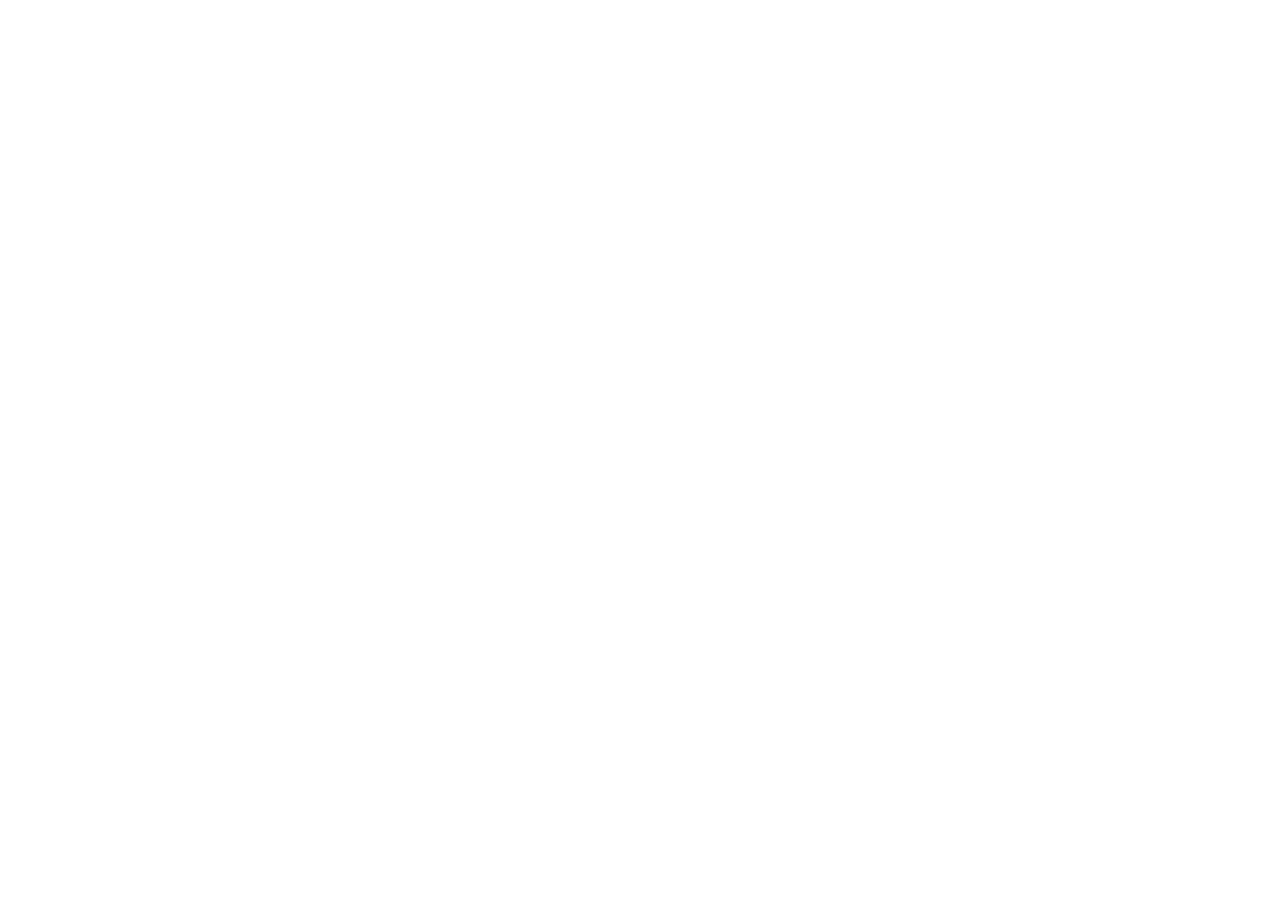
==== commit ab478fc5: "Merge branch 'master' of github.com:info343e-au16/challenges" ====
--- a/challenge2/index.html
+++ b/challenge2/index.html
@@ -21,156 +21,6 @@
     <link rel="icon" href="img/pencil-icon.png" />
 </head>
 <body>
-    <header>
-        <div class="container">
-            <a href="https://amzn.com/B0188A3N16" aria-label="Follow link for pencils on Amazon.com" class="get-yours-link-mobile" target="_blank" >
-                <i class="fa fa-shopping-cart" aria-hidden="true"></i>
-            </a>
-            <h1>Pencil</h1>
-            <p class="sub-heading">A revolutionary new writing device from the same people who brought you Quill &amp; Ink</p>
-            <a href="https://amzn.com/B0188A3N16" aria-label="Follow link for pencils on Amazon.com" class="get-yours-link" target="_blank">
-               <i class="fa fa-shopping-cart" aria-hidden="true"></i>
-                Get Yours Now
-            </a>
-        </div>
-    </header>
-    <main>
-        <section class="features-section">
-            <div class="container">
-                <h2>Packed with Features</h2>
-                <div class="row">
-                    <div class="col-md-3 col-sm-6">
-                        <div class="feature">
-                            <svg xmlns="http://www.w3.org/2000/svg" viewBox="0 0 443.92 443.92"><g><path d="M417.5 126.535l-26.507-26.508c-3.65-3.65-8.502-5.66-13.664-5.66s-10.016 2.01-13.665 5.66l-47.468 47.468V30.23c0-3.038-2.463-5.5-5.5-5.5h-18.405V19.5c0-10.752-8.748-19.5-19.5-19.5s-19.5 8.748-19.5 19.5v5.23h-12.267V19.5c0-10.752-8.748-19.5-19.5-19.5s-19.5 8.748-19.5 19.5v5.23h-12.267V19.5c0-10.752-8.748-19.5-19.5-19.5s-19.5 8.748-19.5 19.5v5.23H138.49V19.5c0-10.752-8.747-19.5-19.5-19.5s-19.5 8.748-19.5 19.5v5.23H87.226V19.5c0-10.752-8.748-19.5-19.5-19.5s-19.5 8.748-19.5 19.5v5.23H26.267c-3.038 0-5.5 2.462-5.5 5.5v408.19c0 3.038 2.462 5.5 5.5 5.5h284.43c3.037 0 5.5-2.462 5.5-5.5V255.168l101.305-101.304c7.534-7.534 7.534-19.794 0-27.33zm-132.475 144.25c-18.11-5.873-32.407-20.17-38.282-38.28l92.972-92.97 38.28 38.28-92.97 92.97zm-55.88 8.95l8.65 8.65-12.974 4.324 4.325-12.975zm20.317 4.76l-16.427-16.427 7.38-22.14c6.797 13.43 17.756 24.39 31.188 31.186l-22.14 7.38zm98.03-152.74l4.505-4.503 38.28 38.28-4.504 4.504-38.28-38.28zM31.768 93.27h273.43V98H31.767v-4.732zM264.292 19.5c0-4.687 3.813-8.5 8.5-8.5s8.5 3.813 8.5 8.5v5.23h-17V19.5zm-51.266 0c0-4.687 3.813-8.5 8.5-8.5 4.687 0 8.5 3.813 8.5 8.5v5.23h-17V19.5zm-51.267 0c0-4.687 3.812-8.5 8.5-8.5s8.5 3.813 8.5 8.5v5.23h-17V19.5zm-51.268 0c0-4.687 3.813-8.5 8.5-8.5s8.5 3.813 8.5 8.5v5.23h-17V19.5zm-51.267 0c0-4.687 3.813-8.5 8.5-8.5 4.687 0 8.5 3.813 8.5 8.5v5.23h-17V19.5zm-11 16.23v3.77c0 10.752 8.748 19.5 19.5 19.5 3.038 0 5.5-2.462 5.5-5.5s-2.462-5.5-5.5-5.5c-4.687 0-8.5-3.813-8.5-8.5v-3.77h40.267v3.77c0 10.752 8.748 19.5 19.5 19.5 3.038 0 5.5-2.462 5.5-5.5s-2.462-5.5-5.5-5.5c-4.687 0-8.5-3.813-8.5-8.5v-3.77h40.267v3.77c0 10.752 8.747 19.5 19.5 19.5 3.037 0 5.5-2.462 5.5-5.5s-2.463-5.5-5.5-5.5c-4.688 0-8.5-3.813-8.5-8.5v-3.77h40.266v3.77c0 10.752 8.748 19.5 19.5 19.5 3.037 0 5.5-2.462 5.5-5.5s-2.463-5.5-5.5-5.5c-4.687 0-8.5-3.813-8.5-8.5v-3.77h40.267v3.77c0 10.752 8.748 19.5 19.5 19.5 3.037 0 5.5-2.462 5.5-5.5s-2.463-5.5-5.5-5.5c-4.687 0-8.5-3.813-8.5-8.5v-3.77h40.905v46.538H31.768V35.73h16.457zm256.972 397.19H31.767V109h273.43v49.495l-69.933 69.933c-.604.604-1.06 1.34-1.33 2.15l-23.03 69.088c-.658 1.976-.144 4.155 1.33 5.628 1.048 1.048 2.454 1.61 3.89 1.61.582 0 1.17-.092 1.74-.28l69.087-23.03c.81-.27 1.547-.725 2.15-1.33l16.097-16.096V432.92zm104.527-286.834l-11.668 11.668-38.28-38.28 11.668-11.668c1.57-1.572 3.662-2.438 5.886-2.438s4.314.866 5.887 2.438l26.507 26.508c3.245 3.245 3.245 8.526 0 11.772z"/><path d="M113.19 195c.792 0 1.595-.17 2.357-.532l18.342-8.712c2.743-1.303 3.91-4.584 2.607-7.328-1.303-2.743-4.583-3.91-7.328-2.608l-18.343 8.712c-2.744 1.303-3.912 4.584-2.608 7.328.94 1.982 2.913 3.14 4.97 3.14z"/><path d="M114.564 304.6l10.89-5.362c2.725-1.342 3.847-4.638 2.505-7.364-1.343-2.726-4.64-3.848-7.365-2.505l-10.89 5.36c-7.78 3.83-17.306 1.3-22.16-5.885-2.743-4.058-3.646-8.92-2.544-13.692 1.103-4.772 4.047-8.747 8.29-11.19l144.89-83.47c6.004-3.458 10.26-9.06 11.985-15.77 1.725-6.71.697-13.668-2.894-19.593-6.815-11.246-20.914-15.474-32.794-9.83l-67.195 31.916c-2.743 1.303-3.91 4.584-2.607 7.328 1.304 2.744 4.584 3.912 7.328 2.608l67.196-31.917c6.763-3.213 14.79-.805 18.668 5.596 2.044 3.374 2.63 7.335 1.647 11.155-.98 3.82-3.404 7.008-6.82 8.977L87.8 254.43c-6.82 3.928-11.746 10.58-13.517 18.247s-.26 15.806 4.146 22.326c5.426 8.032 14.435 12.496 23.652 12.496 4.226 0 8.495-.938 12.482-2.9z"/><path d="M193.445 346.06L122.79 385.59c-6.644 3.716-15.155 1.667-19.378-4.667-2.236-3.353-2.99-7.37-2.12-11.305.87-3.937 3.243-7.26 6.684-9.362l58.238-35.556c6.148-3.754 10.494-9.956 11.923-17.016 1.43-7.06-.162-14.464-4.366-20.313-7.436-10.347-21.132-13.772-32.564-8.144-2.725 1.342-3.847 4.638-2.505 7.364 1.342 2.725 4.64 3.846 7.365 2.505 6.593-3.245 14.487-1.27 18.774 4.695 2.458 3.422 3.353 7.58 2.516 11.71-.836 4.13-3.277 7.615-6.874 9.81l-58.238 35.557c-6.02 3.675-10.172 9.492-11.693 16.38-1.52 6.886-.203 13.91 3.71 19.78 4.898 7.348 13.097 11.4 21.455 11.4 4.244 0 8.53-1.046 12.445-3.236l70.655-39.527c2.65-1.482 3.598-4.833 2.115-7.484-1.484-2.65-4.835-3.597-7.485-2.115zM217.745 332.466l-7.765 4.344c-2.65 1.483-3.598 4.834-2.114 7.485 1.008 1.8 2.878 2.816 4.805 2.816.91 0 1.832-.225 2.682-.7l7.765-4.344c2.65-1.483 3.598-4.834 2.114-7.485-1.483-2.65-4.835-3.597-7.485-2.114zM249.502 314.7l-17.002 9.51c-2.65 1.484-3.598 4.835-2.114 7.486 1.008 1.8 2.878 2.816 4.805 2.816.91 0 1.832-.226 2.682-.7l17.002-9.512c2.65-1.483 3.598-4.834 2.114-7.485-1.484-2.652-4.835-3.597-7.486-2.115z"/></g></svg>
-                            <div class="feature-copy">
-                                <h3>Built-In "Ink"</h3>
-                                <p>Each pencil comes with it's own amazing built-in "ink" that dries instantly with no blotting required. No more carrying around a separate ink bottle!</p>
-                            </div>
-                        </div>
-                    </div>
-                    <div class="col-md-3 col-sm-6">
-                        <div class="feature">
-                            <svg xmlns="http://www.w3.org/2000/svg" viewBox="0 0 518.373 518.373"><path d="M518.348 174.21c0-23.02-8.954-44.64-25.23-60.908L405.053 25.23C388.783 8.96 367.157 0 344.153 0s-44.638 8.96-60.907 25.237L25.21 283.272c-33.58 33.582-33.58 88.224 0 121.806l88.066 88.065c16.27 16.27 37.897 25.23 60.9 25.23.675 0 1.345-.034 2.018-.05v.05H375.1v-13.828H220.993c5.024-3.268 9.752-7.07 14.09-11.408l139.704-139.7h.313v-.314L493.118 235.11c16.27-16.27 25.23-37.898 25.23-60.9zM293.023 35.005c13.662-13.655 31.82-21.178 51.13-21.178 19.31 0 37.467 7.523 51.122 21.18l56.27 56.275-1.586 1.587c28.188 28.19 28.188 74.064 0 102.253L308.336 336.745 149.812 178.22l143.21-143.214zm-67.718 448.36c-13.662 13.656-31.82 21.18-51.13 21.18s-37.468-7.517-51.123-21.18L34.987 395.31c-13.655-13.663-21.178-31.82-21.178-51.13 0-19.312 7.515-37.47 21.177-51.13l105.05-105.052 158.53 158.524L191.932 453.16l9.778 9.776 109.5-109.5h44.028l-129.93 129.93zm143.76-143.758h-44.03l134.7-134.71c22.496-22.494 29.898-54.433 22.257-83.167l1.348 1.35c13.655 13.654 21.178 31.81 21.178 51.13 0 19.31-7.516 37.467-21.178 51.122L369.064 339.608z"/></svg>
-                            <div class="feature-copy">
-                                <h3>Erasable</h3>
-                                <p>Marks left by the Pencil are easily erasable using our patented Eraser<sup>&reg;</sup> technology</p>
-                            </div>
-                        </div>
-                    </div>
-                    <div class="col-md-3 col-sm-6">
-                        <div class="feature">
-                            <svg xmlns="http://www.w3.org/2000/svg" viewBox="0 0 511 511"><g><path d="M428.72 128.77l2.28-2.21V0H80v126.56l2.28 2.21C116.923 162.336 136 207.343 136 255.5c0 48.155-19.078 93.163-53.72 126.73L80 384.44V511h351V384.44l-2.28-2.21C394.077 348.664 375 303.656 375 255.5c0-48.156 19.078-93.163 53.72-126.73zM416 120.242c-36.14 36.168-56 84.07-56 135.257 0 51.186 19.86 99.088 56 135.257V496H95V390.757c36.14-36.17 56-84.07 56-135.257 0-51.187-19.86-99.09-56-135.257V15h321v105.243z"/><path d="M335 32H176v447h159V32zM191 47h97v417h-97V47zm129 417h-17V47h17v417z"/><path d="M239.5 216c-21.78 0-39.5 17.72-39.5 39.5s17.72 39.5 39.5 39.5 39.5-17.72 39.5-39.5-17.72-39.5-39.5-39.5zm24.5 39.5c0 4.027-.983 7.827-2.712 11.182l-32.97-32.97c3.355-1.73 7.155-2.712 11.182-2.712 13.51 0 24.5 10.99 24.5 24.5zm-49 0c0-4.027.983-7.827 2.712-11.182l32.97 32.97c-3.355 1.73-7.155 2.712-11.182 2.712-13.51 0-24.5-10.99-24.5-24.5zM256 63.5h15v24h-15zM256 103.5h15v96h-15z"/></g></svg>
-                            <div class="feature-copy">
-                                <h3>Easily Sharpened</h3>
-                                <p>Replace that dangerous quill knife without our revolutionary and safe Sharpener<sup>&reg;</sup></p>
-                            </div>
-                        </div>
-                    </div>
-                    <div class="col-md-3 col-sm-6">
-                        <div class="feature">
-                            <svg xmlns="http://www.w3.org/2000/svg" viewBox="0 0 268.658 268.658"><g><path d="M215.496 55.67C204.408 14.52 169.82-2.593 129.003.314c-39.326 2.8-74.334 28.674-79.53 69.523-2.44 19.173 2.305 39.213 13.183 55.202 5.384 7.914 12.492 14.26 19.02 21.173 13.346 14.135 19.796 28.788 19.66 48.042-3.878.087-7.422 2.357-8.513 6.278-.837 3.008.134 7.72 3.012 9.518-2.84 2.712-4.306 6.696-3.62 10.644.473 2.724 2.11 5.76 4.448 7.61-5.868 8.093-2.933 14.365 4.696 18.712-.01.127-.033.253.04.4 15.675 31.404 66.823 26.2 80.62-3.88.192-.418.19-.815.102-1.18 4.705-4.73 5.82-10.903 1.127-18.58 3.46-4.376 4.426-10.187.916-17.907-.004-.01-.012-.015-.016-.024 1.518-2.916 1.67-6.357.435-9.458-1.115-2.796-4.048-6.567-7.35-7.01.102-28.73 26.325-47.692 37.048-73.294 7.896-18.854 6.443-41.005 1.213-60.415zM104.04 248.37c17.97 8.193 54.432 7.947 72.13-1.697-15.958 24.08-53.828 24.108-72.13 1.697zm37.93 1.61c-5.638.288-11.33.04-16.956-.33-8.58-.566-35.66-.843-27.307-20.37 6.936 6.602 46.666 7.394 50.07 7.137 10.36-.783 25.427-3.31 33.32-10.37 9.404 19.84-28.694 23.4-39.126 23.933zm39.176-28.385c-.93-.06-1.835.755-1.47 1.75-8.56 8.77-29.843 10.024-38.076 10.214-3.878.088-30.665-1.77-39.978-4.864-.017-.24-.128-.483-.372-.703-2.22-2-4.55-3.325-5.62-6.31-1.26-3.517-.324-6.843 1.687-9.715 8.344 9.402 29.352 7.612 39.842 7.17 14.304-.605 35.214 1.51 44.852-10.823 2.165 5.564 1.51 9.897-.866 13.28zm-3.778-28.618c1.554 1 2.994 1.943 4.034 3.92.95 1.808 1.356 3.793 1.27 5.767-.362.066-.712.278-.978.684-9.342 14.255-66.823 19.973-82.926 5.94-.025-.094-.01-.187-.06-.282-1.292-2.35-3.18-3.907-2.858-6.878.312-2.877 2.737-5.258 5.484-5.97-.015.51.02.985-.003 1.503-.038.836.364 1.345.903 1.588.14.123.312.227.533.292 23.58 7.038 48.19 11.553 71.182.446.643 2.552 4.654 1.4 4.15-1.292-.367-1.953-.597-3.853-.73-5.717zm-4.014 3.31c-.302-.01-.615.033-.94.192-21.893 10.75-44.66 5.498-67.373.825 5.332-43.07-36.817-57.435-48.19-94.112C40.29 49.777 82.714 5.843 134.784 4.38c23.467-.658 48.036 4.98 63.086 24.315 14.337 18.423 19.58 45.638 16.692 68.47-4.7 37.144-45.857 60.13-41.208 99.12z"/><path d="M174.177 193.41c-8.178 1.067-16.104 2.272-24.37 2.576-.715.026-.713 1.075 0 1.11 8.038.406 16.775.11 24.623-1.822 1.01-.25.826-2.005-.253-1.864zM172.483 186.958c-6.676.376-13.126.973-19.836.793-.667-.017-.625.932 0 1.01 6.46.803 13.633 1.008 20.037-.307.835-.172.655-1.543-.2-1.495zM175.813 178.58c-7.93.428-15.792.798-23.74.808-.598 0-.586.882 0 .924 7.855.555 15.89.654 23.74-.006 1.094-.092 1.12-1.788 0-1.727zM179.228 170.508c-9.43.07-18.835.352-28.273.31-.58-.004-.54.8 0 .87 9.177 1.2 19.07 1.528 28.273.427.998-.12 1.064-1.615 0-1.607zM178.067 159.928c-8.206-.4-16.66-.275-24.864.163-.76.04-.76 1.14 0 1.18 8.204.44 16.656.564 24.864.163.967-.047.97-1.457 0-1.505zM188.243 152.738c-9.636-.46-19.186-.093-28.822-1.077-.588-.06-.733.96-.14 1.042 9.43 1.323 19.46 2.562 28.963 1.507.924-.104.965-1.426 0-1.472zM193.92 141.125c-10.032.396-19.916 1.214-29.976.9-.64-.02-.636.96 0 .993 9.96.522 20.253.827 30.156-.567.755-.105.573-1.355-.18-1.325zM198.437 131.967c-11.366-.052-22.534.59-33.918-.19-.66-.045-.63.934 0 1.01 11.026 1.34 22.86 2.326 33.917.873 1.043-.137 1.124-1.687 0-1.693zM205.19 122.017c-12.17-.552-24.55-.01-36.73.3-.65.016-.65.992 0 1.008 12.18.31 24.56.852 36.73.3 1.034-.048 1.036-1.56 0-1.608zM210.286 112.025c-13.498.32-26.596 1.24-40.11-.003-.502-.046-.627.82-.12.89 13.18 1.798 27.25 2.876 40.42.524.803-.144.61-1.43-.19-1.41zM213.07 100.185c-14.23.473-28.055 1.973-42.35 1.122-.785-.047-.77 1.148 0 1.214 13.88 1.194 28.83 2.08 42.588-.572.996-.192.766-1.796-.24-1.763zM215.093 88.974c-.606-.24-1.21-.482-1.813-.722-.463-.184-.887.29-.89.73-12.95.135-25.903.357-38.847.68-.746.02-.75 1.157 0 1.164 13.76.14 27.525.182 41.285.106 1.193-.006 1.263-1.56.265-1.958zM214.23 79.675c-15.273-1.148-31.044-.202-46.343.395-.7.027-.707 1.09 0 1.094 15.372.074 31.002.935 46.344.135 1.052-.056 1.04-1.548 0-1.625zM214.23 69.415c-14.692-.175-29.377.22-44.075-.13-.542-.012-.536.81 0 .84 14.635.79 29.424 1.547 44.076.95 1.064-.044 1.073-1.646 0-1.66zM212.75 61.277c-14.518-2.098-30.203-2.246-44.86-2.178-.664.002-.63.938 0 1.008 14.516 1.61 30.07 3.15 44.667 2.597.773-.03 1.04-1.306.192-1.428zM208.89 51.784c-2.552 2.366-16.848-.812-20.585-1.13-7.538-.646-15.082-1.248-22.623-1.85-.743-.058-.72 1.066 0 1.146 8.078.9 16.156 1.796 24.24 2.65 6.045.64 13.333 2.65 19.332 1.67.376-.06.66-.427.768-.766.094-.3.19-.597.283-.897.264-.84-.823-1.373-1.416-.823zM208.025 42.243c-13.826-.383-27.473-.496-41.255-1.927-.58-.06-.72.943-.14 1.025 13.607 1.9 27.65 3.317 41.395 2.63 1.106-.055 1.117-1.696 0-1.727zM201.818 31.6c-11.313-.81-22.595-.47-33.927-1.658-.892-.093-1.11 1.45-.213 1.58 11.017 1.568 23.058 3.028 34.14 1.652.99-.124 1.032-1.5 0-1.574zM194.56 25.14c-.15-.117-.296-.234-.446-.352-.515-.405-1.08-.334-1.473.19-.077.104-.157.21-.236.313-.184.247-.14.51-.02.748-2.682-.627-8.877-1.61-9.612-1.68l-9.71-.923c-7.546-.716-15.093-1.496-22.66-1.966-.625-.04-.784 1.016-.15 1.107 9.19 1.315 18.44 2.217 27.664 3.23 4.035.444 13.51 3.772 16.646.78.366-.348.428-1.11 0-1.446zM188.225 16.758c-13.507-1.442-27.09-2.257-40.656-2.894-.917-.043-.906 1.36 0 1.42 13.586.91 27.11 2.27 40.655 3.628 1.382.14 1.364-2.008 0-2.154z"/></g></svg>
-                            <div class="feature-copy">
-                                <h3>Amazing Effects</h3>
-                                <p>Achieve truly astounding effects you've only dreamed of with quill and ink</p>
-                            </div>
-                        </div>
-                    </div>
-                </div>
-            </div>
-        </section>
-        <section class="uses-section">
-            <div class="container">
-                <h2>Insanely Useful</h2>
-                <div class="row">
-                    <div class="col-md-6 col-sm-12">
-                        <div class="use">
-                            <img src="img/note-taking.jpg" class="img-responsive" alt="Note taking">
-                            <h3>Note Taking</h3>
-                            <p>Having trouble remembering those little deatials? Take a Pencil with you and jot them down wherever you go. If you make a mistake, erase it and start over.</p>
-                        </div>
-                    </div>
-                    <div class="col-md-6 col-sm-12">
-                        <div class="use">
-                            <img src="img/art.jpg" class="img-responsive" alt="Art">
-                            <h3>Art</h3>
-                            <p>Pencil supports subtle shading as welll as defined lines, allowing you to create beautiful drawings.</p>
-                        </div>
-                    </div>
-                    <div class="col-md-6 col-sm-12">
-                        <div class="use">
-                            <img src="img/drafting.jpg" class="img-responsive" alt="Drafting">
-                            <h3>Drafting</h3>
-                            <p>Desiging that new catherdral or castle? Use a Pencil with the popular accessories Protractor and Ruler to create precise drawings for your laborers.</p>
-                        </div>
-                    </div>
-                    <div class="col-md-6 col-sm-12">
-                        <div class="use">
-                            <img src="img/coloring.jpg" class="img-responsive" alt="Coloring">
-                            <h3>Coloring</h3>
-                            <p>Stressed out? Try relaxing with a Pencil and one of our many coloring books</p>
-                        </div>
-                    </div>
-                </div>
-             </div>
-        </section>
-        <section class="testimonials-section">
-             <div class="container">
-                 <h2>Loved by Millions</h2>
-                <div class="col-md-6 coml-sm-12">
-                    <div class="testimonial">
-                        <img src=https://www.gravatar.com/avatar/0e58cf2f03c9a0a5d6965154837cd595 class="img-circle" alt="pic of Stearns">
-                        <h3>Dr. Stearns <span class=title>teacher</span></h3>
-                        
-                       
-                        <p>Lorem ipsum dolor sit amet, consectetur adipisicing elit. Ullam ratione assumenda tempora repellendus. Magnam aspernatur mollitia, quasi ex, doloremque similique, dolore sed vero non enim necessitatibus. Illo dolore, omnis minima.</p>
-                    </div>
-                </div>
-
-                <div class="col-md-6 coml-sm-12">
-                    <div class="testimonial">
-                        <img src=https://www.gravatar.com/avatar/71900224a10dd5cb3f230f9f64eeaf43 class="img-circle" alt="pic of Ena">
-                        <h3>Ena Markovic <span class=title>developer</span></h3>
-                        <p>Lorem ipsum dolor sit amet, consectetur adipisicing elit. Ullam ratione assumenda tempora repellendus. Magnam aspernatur mollitia, quasi ex, doloremque similique, dolore sed vero non enim necessitatibus. Illo dolore, omnis minima.</p>
-                    </div>
-                </div>
-             </div>
-        </section>
-        <footer class="footer">
-            <div class="container">
-                <div class="top-footer">
-                   <p>&copy; 2016 Pencil Inc.</p>
-                </div>
-                <div class="middle-footer">
-                   <span>
-                       <a href="mailto:info@pencil.com" aria-label="email to info@pencil.com" class="footer-img" target="_blank">
-                           <i class="fa fa-envelope" aria-hidden="true"></i>
-                       </a>
-                       <a href="https://twitter.com/pencilorg" aria-label="twitter page for pencils" class="footer-img" target="_blank">
-                           <i class="fa fa-twitter" aria-hidden="true"></i>
-                       </a>
-                       <a href="https://www.facebook.com/search/top/?q=pencil" aria-label="facebook page for pencils" class="footer-img" target="_blank">
-                           <i class="fa fa-facebook" aria-hidden="true"></i>
-                       </a>
-                   </span>
-                   <p></p>
-                </div>
-                <div class="bottom-footer">
-                    <p>Icons made by 
-                       <a href="http://www.freepik.com">
-                            Freepik
-                       </a> 
-                        from 
-                       <a href="http://www.flaticon.com">
-                            www.flaticon.com
-                       </a> 
-                        is licensed by 
-                       <a href="http://creativecommons.org/licenses/by/3.0/">
-                            CC 3.0 BY
-                       </a>
-                   </p>
-               </div>
-            </div>
-        </footer>
-    </main>
+    <!-- Page content goes here -->
 </body>
 </html>--- a/challenge2/css/style.css
+++ b/challenge2/css/style.css
@@ -54,30 +54,6 @@
     margin-right: 3px;
 }
 
-
-.footer-img{
-    color: #AAAAAA;
-    text-decoration: none;
-}
-
-
-.footer-img:hover{
-    color: #AAAAAA;
-    text-decoration: none;
-}
-
-
-.bottom-footer a{
-    text-decoration: none;
-    color: #AAAAAA;
-}
-
-.bottom-footer a:hover{
-    text-decoration: none;
-    color: #AAAAAA;
-}
-
-
 @media (max-width: 992px){
     header{
         background-image: linear-gradient(to bottom, #391D18, #814236);
@@ -107,17 +83,14 @@
     background-color: #F8F8F8;
 }
 
-.uses-section{
-    background-color: #EBEBEB;
-}
-
-.testimonials-section{
-    background-color: #F8F8F8;
-}
-
-.footer{
-    background-color: #391D18;
-    color: #EEEEEE;
+.feature{
+    height: 300px;
+    background-color: white;
+    text-align: center;
+    padding: 10px;
+    border: 1px solid #DFDFDF;
+    border-radius: 3px;
+    margin-bottom: 10px;
 }
 
 .features-section h2{
@@ -125,14 +98,10 @@
     font-variant: small-caps;
 }
 
-.uses-section h2{
-    text-align: center;
-    font-variant: small-caps;
-}
-
-.testimonials-section h2{
-    text-align: center;
-    font-variant: small-caps;
+
+.feature svg{
+    height: 50px;
+    fill: #814236;
 }
 
 .img-responsive{
@@ -140,16 +109,6 @@
     width: 100%;
     overflow: hidden;
     display: block;
-}
-
-.feature{
-    height: 300px;
-    background-color: white;
-    text-align: center;
-    padding: 10px;
-    border: 1px solid #DFDFDF;
-    border-radius: 3px;
-    margin-bottom: 10px;
 }
 
 .use{
@@ -162,9 +121,22 @@
     margin-bottom: 10px;
 }
 
-.feature svg{
-    height: 50px;
-    fill: #814236;
+.uses-section{
+    background-color: #EBEBEB;
+}
+
+.uses-section h2{
+    text-align: center;
+    font-variant: small-caps;
+}
+
+.testimonials-section{
+    background-color: #F8F8F8;
+}
+
+.testimonials-section h2{
+    text-align: center;
+    font-variant: small-caps;
 }
 
 .title{
@@ -178,6 +150,33 @@
 
 .testimonial p{
     overflow: auto;
+}
+
+.footer{
+    background-color: #391D18;
+    color: #EEEEEE;
+}
+
+.footer-img{
+    color: #AAAAAA;
+    text-decoration: none;
+}
+
+
+.footer-img:hover{
+    color: #AAAAAA;
+    text-decoration: none;
+}
+
+
+.bottom-footer a{
+    text-decoration: none;
+    color: #AAAAAA;
+}
+
+.bottom-footer a:hover{
+    text-decoration: none;
+    color: #AAAAAA;
 }
 
 @media (max-width: 768px) {
@@ -206,4 +205,4 @@
     .footer i{
         float: right;
     }
-}
+}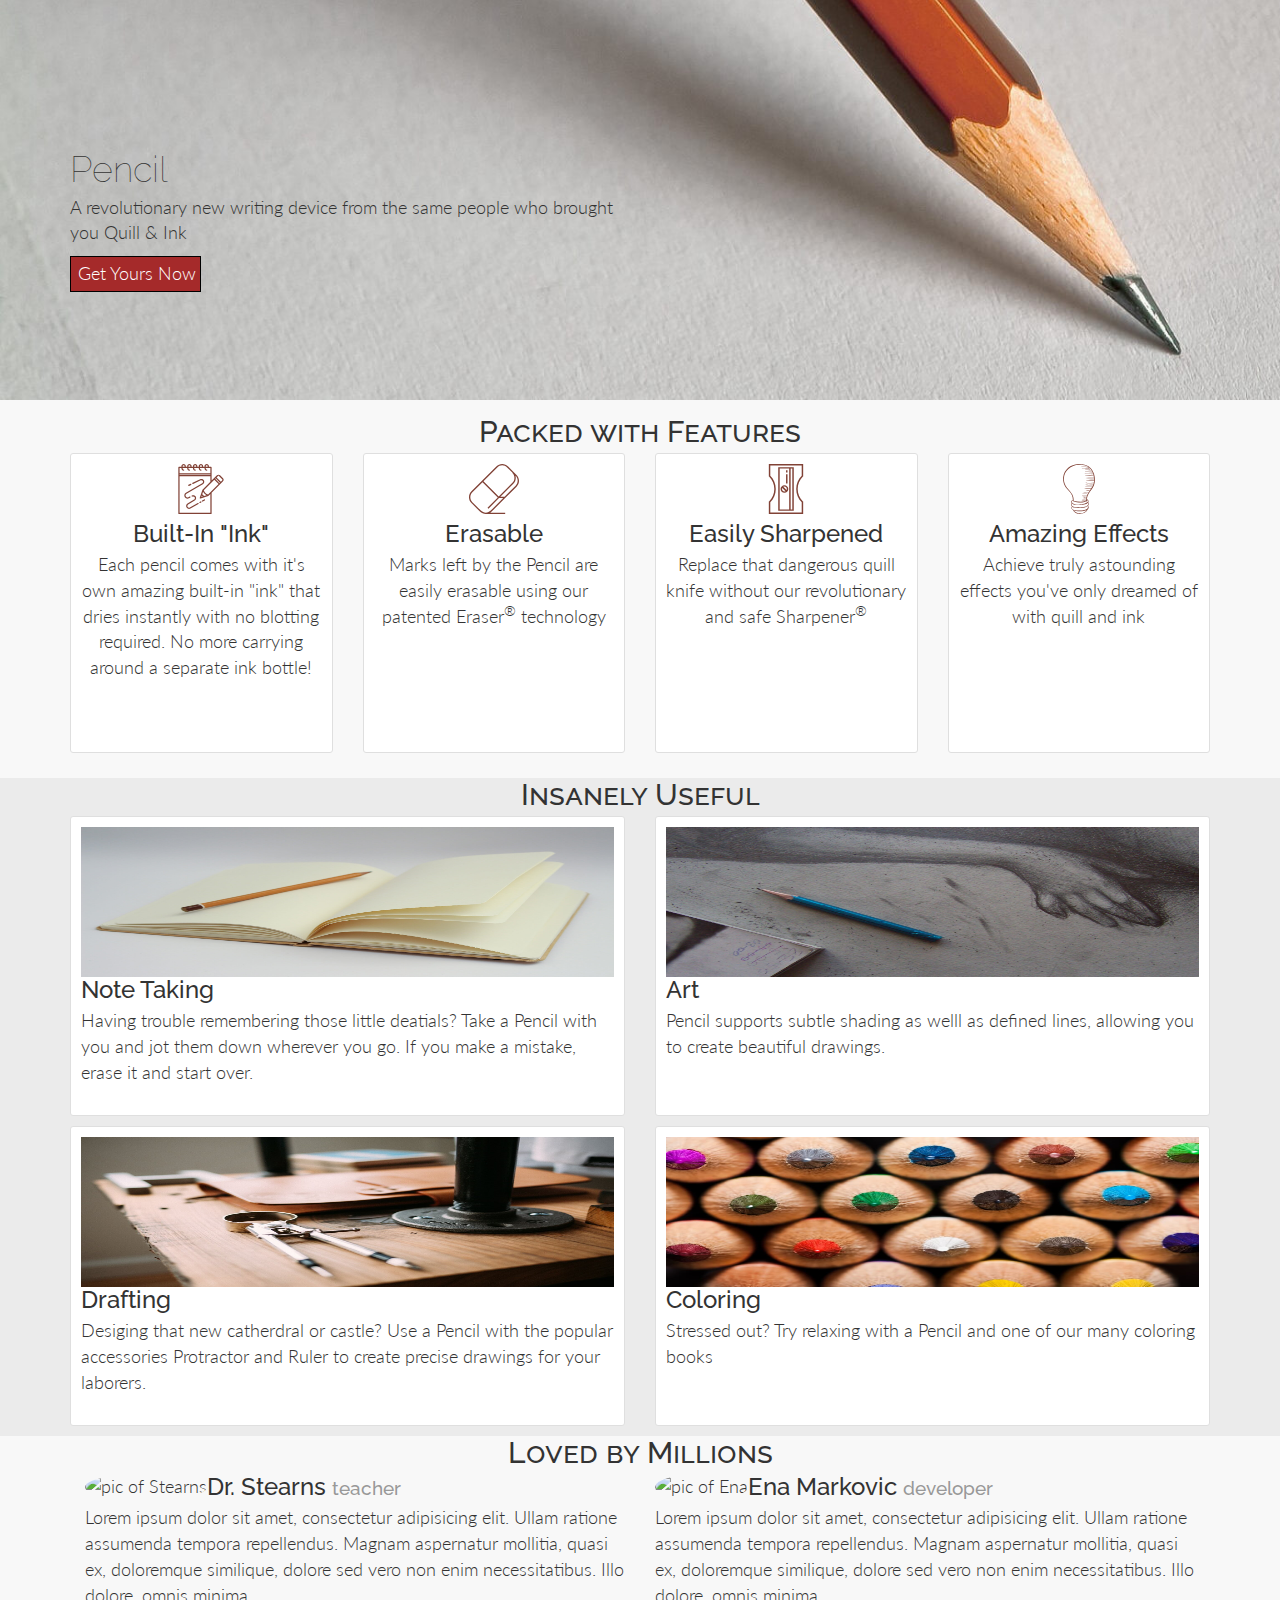
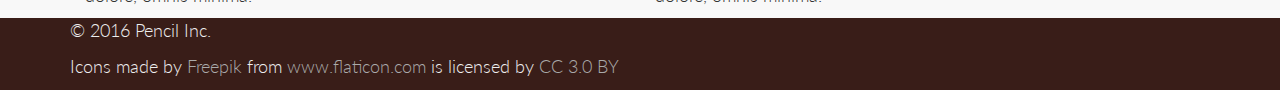
==== commit 04e15a3a: "Merge pull request #2 from info343e-au16/responsive-challenge" ====
--- a/challenge2/index.html
+++ b/challenge2/index.html
@@ -21,6 +21,154 @@
     <link rel="icon" href="img/pencil-icon.png" />
 </head>
 <body>
-    <!-- Page content goes here -->
+    <header>
+        <div class="container">
+            <a href="https://amzn.com/B0188A3N16" aria-label="Follow link for pencils on Amazon.com" class="get-yours-link-mobile" target="_blank" >
+                <i class="fa fa-shopping-cart" aria-hidden="true"></i>
+            </a>
+            <h1>Pencil</h1>
+            <p class="sub-heading">A revolutionary new writing device from the same people who brought you Quill &amp; Ink</p>
+            <a href="https://amzn.com/B0188A3N16" aria-label="Follow link for pencils on Amazon.com" class="get-yours-link" target="_blank">
+               <i class="fa fa-shopping-cart" aria-hidden="true" role="button"></i>
+                Get Yours Now
+            </a>
+        </div>
+    </header>
+    <main>
+        <section class="features-section">
+            <div class="container">
+                <h2>Packed with Features</h2>
+                <div class="row">
+                    <div class="col-md-3 col-sm-6">
+                        <div class="feature">
+                            <svg xmlns="http://www.w3.org/2000/svg" viewBox="0 0 443.92 443.92"><g><path d="M417.5 126.535l-26.507-26.508c-3.65-3.65-8.502-5.66-13.664-5.66s-10.016 2.01-13.665 5.66l-47.468 47.468V30.23c0-3.038-2.463-5.5-5.5-5.5h-18.405V19.5c0-10.752-8.748-19.5-19.5-19.5s-19.5 8.748-19.5 19.5v5.23h-12.267V19.5c0-10.752-8.748-19.5-19.5-19.5s-19.5 8.748-19.5 19.5v5.23h-12.267V19.5c0-10.752-8.748-19.5-19.5-19.5s-19.5 8.748-19.5 19.5v5.23H138.49V19.5c0-10.752-8.747-19.5-19.5-19.5s-19.5 8.748-19.5 19.5v5.23H87.226V19.5c0-10.752-8.748-19.5-19.5-19.5s-19.5 8.748-19.5 19.5v5.23H26.267c-3.038 0-5.5 2.462-5.5 5.5v408.19c0 3.038 2.462 5.5 5.5 5.5h284.43c3.037 0 5.5-2.462 5.5-5.5V255.168l101.305-101.304c7.534-7.534 7.534-19.794 0-27.33zm-132.475 144.25c-18.11-5.873-32.407-20.17-38.282-38.28l92.972-92.97 38.28 38.28-92.97 92.97zm-55.88 8.95l8.65 8.65-12.974 4.324 4.325-12.975zm20.317 4.76l-16.427-16.427 7.38-22.14c6.797 13.43 17.756 24.39 31.188 31.186l-22.14 7.38zm98.03-152.74l4.505-4.503 38.28 38.28-4.504 4.504-38.28-38.28zM31.768 93.27h273.43V98H31.767v-4.732zM264.292 19.5c0-4.687 3.813-8.5 8.5-8.5s8.5 3.813 8.5 8.5v5.23h-17V19.5zm-51.266 0c0-4.687 3.813-8.5 8.5-8.5 4.687 0 8.5 3.813 8.5 8.5v5.23h-17V19.5zm-51.267 0c0-4.687 3.812-8.5 8.5-8.5s8.5 3.813 8.5 8.5v5.23h-17V19.5zm-51.268 0c0-4.687 3.813-8.5 8.5-8.5s8.5 3.813 8.5 8.5v5.23h-17V19.5zm-51.267 0c0-4.687 3.813-8.5 8.5-8.5 4.687 0 8.5 3.813 8.5 8.5v5.23h-17V19.5zm-11 16.23v3.77c0 10.752 8.748 19.5 19.5 19.5 3.038 0 5.5-2.462 5.5-5.5s-2.462-5.5-5.5-5.5c-4.687 0-8.5-3.813-8.5-8.5v-3.77h40.267v3.77c0 10.752 8.748 19.5 19.5 19.5 3.038 0 5.5-2.462 5.5-5.5s-2.462-5.5-5.5-5.5c-4.687 0-8.5-3.813-8.5-8.5v-3.77h40.267v3.77c0 10.752 8.747 19.5 19.5 19.5 3.037 0 5.5-2.462 5.5-5.5s-2.463-5.5-5.5-5.5c-4.688 0-8.5-3.813-8.5-8.5v-3.77h40.266v3.77c0 10.752 8.748 19.5 19.5 19.5 3.037 0 5.5-2.462 5.5-5.5s-2.463-5.5-5.5-5.5c-4.687 0-8.5-3.813-8.5-8.5v-3.77h40.267v3.77c0 10.752 8.748 19.5 19.5 19.5 3.037 0 5.5-2.462 5.5-5.5s-2.463-5.5-5.5-5.5c-4.687 0-8.5-3.813-8.5-8.5v-3.77h40.905v46.538H31.768V35.73h16.457zm256.972 397.19H31.767V109h273.43v49.495l-69.933 69.933c-.604.604-1.06 1.34-1.33 2.15l-23.03 69.088c-.658 1.976-.144 4.155 1.33 5.628 1.048 1.048 2.454 1.61 3.89 1.61.582 0 1.17-.092 1.74-.28l69.087-23.03c.81-.27 1.547-.725 2.15-1.33l16.097-16.096V432.92zm104.527-286.834l-11.668 11.668-38.28-38.28 11.668-11.668c1.57-1.572 3.662-2.438 5.886-2.438s4.314.866 5.887 2.438l26.507 26.508c3.245 3.245 3.245 8.526 0 11.772z"/><path d="M113.19 195c.792 0 1.595-.17 2.357-.532l18.342-8.712c2.743-1.303 3.91-4.584 2.607-7.328-1.303-2.743-4.583-3.91-7.328-2.608l-18.343 8.712c-2.744 1.303-3.912 4.584-2.608 7.328.94 1.982 2.913 3.14 4.97 3.14z"/><path d="M114.564 304.6l10.89-5.362c2.725-1.342 3.847-4.638 2.505-7.364-1.343-2.726-4.64-3.848-7.365-2.505l-10.89 5.36c-7.78 3.83-17.306 1.3-22.16-5.885-2.743-4.058-3.646-8.92-2.544-13.692 1.103-4.772 4.047-8.747 8.29-11.19l144.89-83.47c6.004-3.458 10.26-9.06 11.985-15.77 1.725-6.71.697-13.668-2.894-19.593-6.815-11.246-20.914-15.474-32.794-9.83l-67.195 31.916c-2.743 1.303-3.91 4.584-2.607 7.328 1.304 2.744 4.584 3.912 7.328 2.608l67.196-31.917c6.763-3.213 14.79-.805 18.668 5.596 2.044 3.374 2.63 7.335 1.647 11.155-.98 3.82-3.404 7.008-6.82 8.977L87.8 254.43c-6.82 3.928-11.746 10.58-13.517 18.247s-.26 15.806 4.146 22.326c5.426 8.032 14.435 12.496 23.652 12.496 4.226 0 8.495-.938 12.482-2.9z"/><path d="M193.445 346.06L122.79 385.59c-6.644 3.716-15.155 1.667-19.378-4.667-2.236-3.353-2.99-7.37-2.12-11.305.87-3.937 3.243-7.26 6.684-9.362l58.238-35.556c6.148-3.754 10.494-9.956 11.923-17.016 1.43-7.06-.162-14.464-4.366-20.313-7.436-10.347-21.132-13.772-32.564-8.144-2.725 1.342-3.847 4.638-2.505 7.364 1.342 2.725 4.64 3.846 7.365 2.505 6.593-3.245 14.487-1.27 18.774 4.695 2.458 3.422 3.353 7.58 2.516 11.71-.836 4.13-3.277 7.615-6.874 9.81l-58.238 35.557c-6.02 3.675-10.172 9.492-11.693 16.38-1.52 6.886-.203 13.91 3.71 19.78 4.898 7.348 13.097 11.4 21.455 11.4 4.244 0 8.53-1.046 12.445-3.236l70.655-39.527c2.65-1.482 3.598-4.833 2.115-7.484-1.484-2.65-4.835-3.597-7.485-2.115zM217.745 332.466l-7.765 4.344c-2.65 1.483-3.598 4.834-2.114 7.485 1.008 1.8 2.878 2.816 4.805 2.816.91 0 1.832-.225 2.682-.7l7.765-4.344c2.65-1.483 3.598-4.834 2.114-7.485-1.483-2.65-4.835-3.597-7.485-2.114zM249.502 314.7l-17.002 9.51c-2.65 1.484-3.598 4.835-2.114 7.486 1.008 1.8 2.878 2.816 4.805 2.816.91 0 1.832-.226 2.682-.7l17.002-9.512c2.65-1.483 3.598-4.834 2.114-7.485-1.484-2.652-4.835-3.597-7.486-2.115z"/></g></svg>
+                            <div class="feature-copy">
+                                <h3>Built-In "Ink"</h3>
+                                <p>Each pencil comes with it's own amazing built-in "ink" that dries instantly with no blotting required. No more carrying around a separate ink bottle!</p>
+                            </div>
+                        </div>
+                    </div>
+                    <div class="col-md-3 col-sm-6">
+                        <div class="feature">
+                            <svg xmlns="http://www.w3.org/2000/svg" viewBox="0 0 518.373 518.373"><path d="M518.348 174.21c0-23.02-8.954-44.64-25.23-60.908L405.053 25.23C388.783 8.96 367.157 0 344.153 0s-44.638 8.96-60.907 25.237L25.21 283.272c-33.58 33.582-33.58 88.224 0 121.806l88.066 88.065c16.27 16.27 37.897 25.23 60.9 25.23.675 0 1.345-.034 2.018-.05v.05H375.1v-13.828H220.993c5.024-3.268 9.752-7.07 14.09-11.408l139.704-139.7h.313v-.314L493.118 235.11c16.27-16.27 25.23-37.898 25.23-60.9zM293.023 35.005c13.662-13.655 31.82-21.178 51.13-21.178 19.31 0 37.467 7.523 51.122 21.18l56.27 56.275-1.586 1.587c28.188 28.19 28.188 74.064 0 102.253L308.336 336.745 149.812 178.22l143.21-143.214zm-67.718 448.36c-13.662 13.656-31.82 21.18-51.13 21.18s-37.468-7.517-51.123-21.18L34.987 395.31c-13.655-13.663-21.178-31.82-21.178-51.13 0-19.312 7.515-37.47 21.177-51.13l105.05-105.052 158.53 158.524L191.932 453.16l9.778 9.776 109.5-109.5h44.028l-129.93 129.93zm143.76-143.758h-44.03l134.7-134.71c22.496-22.494 29.898-54.433 22.257-83.167l1.348 1.35c13.655 13.654 21.178 31.81 21.178 51.13 0 19.31-7.516 37.467-21.178 51.122L369.064 339.608z"/></svg>
+                            <div class="feature-copy">
+                                <h3>Erasable</h3>
+                                <p>Marks left by the Pencil are easily erasable using our patented Eraser<sup>&reg;</sup> technology</p>
+                            </div>
+                        </div>
+                    </div>
+                    <div class="col-md-3 col-sm-6">
+                        <div class="feature">
+                            <svg xmlns="http://www.w3.org/2000/svg" viewBox="0 0 511 511"><g><path d="M428.72 128.77l2.28-2.21V0H80v126.56l2.28 2.21C116.923 162.336 136 207.343 136 255.5c0 48.155-19.078 93.163-53.72 126.73L80 384.44V511h351V384.44l-2.28-2.21C394.077 348.664 375 303.656 375 255.5c0-48.156 19.078-93.163 53.72-126.73zM416 120.242c-36.14 36.168-56 84.07-56 135.257 0 51.186 19.86 99.088 56 135.257V496H95V390.757c36.14-36.17 56-84.07 56-135.257 0-51.187-19.86-99.09-56-135.257V15h321v105.243z"/><path d="M335 32H176v447h159V32zM191 47h97v417h-97V47zm129 417h-17V47h17v417z"/><path d="M239.5 216c-21.78 0-39.5 17.72-39.5 39.5s17.72 39.5 39.5 39.5 39.5-17.72 39.5-39.5-17.72-39.5-39.5-39.5zm24.5 39.5c0 4.027-.983 7.827-2.712 11.182l-32.97-32.97c3.355-1.73 7.155-2.712 11.182-2.712 13.51 0 24.5 10.99 24.5 24.5zm-49 0c0-4.027.983-7.827 2.712-11.182l32.97 32.97c-3.355 1.73-7.155 2.712-11.182 2.712-13.51 0-24.5-10.99-24.5-24.5zM256 63.5h15v24h-15zM256 103.5h15v96h-15z"/></g></svg>
+                            <div class="feature-copy">
+                                <h3>Easily Sharpened</h3>
+                                <p>Replace that dangerous quill knife without our revolutionary and safe Sharpener<sup>&reg;</sup></p>
+                            </div>
+                        </div>
+                    </div>
+                    <div class="col-md-3 col-sm-6">
+                        <div class="feature">
+                            <svg xmlns="http://www.w3.org/2000/svg" viewBox="0 0 268.658 268.658"><g><path d="M215.496 55.67C204.408 14.52 169.82-2.593 129.003.314c-39.326 2.8-74.334 28.674-79.53 69.523-2.44 19.173 2.305 39.213 13.183 55.202 5.384 7.914 12.492 14.26 19.02 21.173 13.346 14.135 19.796 28.788 19.66 48.042-3.878.087-7.422 2.357-8.513 6.278-.837 3.008.134 7.72 3.012 9.518-2.84 2.712-4.306 6.696-3.62 10.644.473 2.724 2.11 5.76 4.448 7.61-5.868 8.093-2.933 14.365 4.696 18.712-.01.127-.033.253.04.4 15.675 31.404 66.823 26.2 80.62-3.88.192-.418.19-.815.102-1.18 4.705-4.73 5.82-10.903 1.127-18.58 3.46-4.376 4.426-10.187.916-17.907-.004-.01-.012-.015-.016-.024 1.518-2.916 1.67-6.357.435-9.458-1.115-2.796-4.048-6.567-7.35-7.01.102-28.73 26.325-47.692 37.048-73.294 7.896-18.854 6.443-41.005 1.213-60.415zM104.04 248.37c17.97 8.193 54.432 7.947 72.13-1.697-15.958 24.08-53.828 24.108-72.13 1.697zm37.93 1.61c-5.638.288-11.33.04-16.956-.33-8.58-.566-35.66-.843-27.307-20.37 6.936 6.602 46.666 7.394 50.07 7.137 10.36-.783 25.427-3.31 33.32-10.37 9.404 19.84-28.694 23.4-39.126 23.933zm39.176-28.385c-.93-.06-1.835.755-1.47 1.75-8.56 8.77-29.843 10.024-38.076 10.214-3.878.088-30.665-1.77-39.978-4.864-.017-.24-.128-.483-.372-.703-2.22-2-4.55-3.325-5.62-6.31-1.26-3.517-.324-6.843 1.687-9.715 8.344 9.402 29.352 7.612 39.842 7.17 14.304-.605 35.214 1.51 44.852-10.823 2.165 5.564 1.51 9.897-.866 13.28zm-3.778-28.618c1.554 1 2.994 1.943 4.034 3.92.95 1.808 1.356 3.793 1.27 5.767-.362.066-.712.278-.978.684-9.342 14.255-66.823 19.973-82.926 5.94-.025-.094-.01-.187-.06-.282-1.292-2.35-3.18-3.907-2.858-6.878.312-2.877 2.737-5.258 5.484-5.97-.015.51.02.985-.003 1.503-.038.836.364 1.345.903 1.588.14.123.312.227.533.292 23.58 7.038 48.19 11.553 71.182.446.643 2.552 4.654 1.4 4.15-1.292-.367-1.953-.597-3.853-.73-5.717zm-4.014 3.31c-.302-.01-.615.033-.94.192-21.893 10.75-44.66 5.498-67.373.825 5.332-43.07-36.817-57.435-48.19-94.112C40.29 49.777 82.714 5.843 134.784 4.38c23.467-.658 48.036 4.98 63.086 24.315 14.337 18.423 19.58 45.638 16.692 68.47-4.7 37.144-45.857 60.13-41.208 99.12z"/><path d="M174.177 193.41c-8.178 1.067-16.104 2.272-24.37 2.576-.715.026-.713 1.075 0 1.11 8.038.406 16.775.11 24.623-1.822 1.01-.25.826-2.005-.253-1.864zM172.483 186.958c-6.676.376-13.126.973-19.836.793-.667-.017-.625.932 0 1.01 6.46.803 13.633 1.008 20.037-.307.835-.172.655-1.543-.2-1.495zM175.813 178.58c-7.93.428-15.792.798-23.74.808-.598 0-.586.882 0 .924 7.855.555 15.89.654 23.74-.006 1.094-.092 1.12-1.788 0-1.727zM179.228 170.508c-9.43.07-18.835.352-28.273.31-.58-.004-.54.8 0 .87 9.177 1.2 19.07 1.528 28.273.427.998-.12 1.064-1.615 0-1.607zM178.067 159.928c-8.206-.4-16.66-.275-24.864.163-.76.04-.76 1.14 0 1.18 8.204.44 16.656.564 24.864.163.967-.047.97-1.457 0-1.505zM188.243 152.738c-9.636-.46-19.186-.093-28.822-1.077-.588-.06-.733.96-.14 1.042 9.43 1.323 19.46 2.562 28.963 1.507.924-.104.965-1.426 0-1.472zM193.92 141.125c-10.032.396-19.916 1.214-29.976.9-.64-.02-.636.96 0 .993 9.96.522 20.253.827 30.156-.567.755-.105.573-1.355-.18-1.325zM198.437 131.967c-11.366-.052-22.534.59-33.918-.19-.66-.045-.63.934 0 1.01 11.026 1.34 22.86 2.326 33.917.873 1.043-.137 1.124-1.687 0-1.693zM205.19 122.017c-12.17-.552-24.55-.01-36.73.3-.65.016-.65.992 0 1.008 12.18.31 24.56.852 36.73.3 1.034-.048 1.036-1.56 0-1.608zM210.286 112.025c-13.498.32-26.596 1.24-40.11-.003-.502-.046-.627.82-.12.89 13.18 1.798 27.25 2.876 40.42.524.803-.144.61-1.43-.19-1.41zM213.07 100.185c-14.23.473-28.055 1.973-42.35 1.122-.785-.047-.77 1.148 0 1.214 13.88 1.194 28.83 2.08 42.588-.572.996-.192.766-1.796-.24-1.763zM215.093 88.974c-.606-.24-1.21-.482-1.813-.722-.463-.184-.887.29-.89.73-12.95.135-25.903.357-38.847.68-.746.02-.75 1.157 0 1.164 13.76.14 27.525.182 41.285.106 1.193-.006 1.263-1.56.265-1.958zM214.23 79.675c-15.273-1.148-31.044-.202-46.343.395-.7.027-.707 1.09 0 1.094 15.372.074 31.002.935 46.344.135 1.052-.056 1.04-1.548 0-1.625zM214.23 69.415c-14.692-.175-29.377.22-44.075-.13-.542-.012-.536.81 0 .84 14.635.79 29.424 1.547 44.076.95 1.064-.044 1.073-1.646 0-1.66zM212.75 61.277c-14.518-2.098-30.203-2.246-44.86-2.178-.664.002-.63.938 0 1.008 14.516 1.61 30.07 3.15 44.667 2.597.773-.03 1.04-1.306.192-1.428zM208.89 51.784c-2.552 2.366-16.848-.812-20.585-1.13-7.538-.646-15.082-1.248-22.623-1.85-.743-.058-.72 1.066 0 1.146 8.078.9 16.156 1.796 24.24 2.65 6.045.64 13.333 2.65 19.332 1.67.376-.06.66-.427.768-.766.094-.3.19-.597.283-.897.264-.84-.823-1.373-1.416-.823zM208.025 42.243c-13.826-.383-27.473-.496-41.255-1.927-.58-.06-.72.943-.14 1.025 13.607 1.9 27.65 3.317 41.395 2.63 1.106-.055 1.117-1.696 0-1.727zM201.818 31.6c-11.313-.81-22.595-.47-33.927-1.658-.892-.093-1.11 1.45-.213 1.58 11.017 1.568 23.058 3.028 34.14 1.652.99-.124 1.032-1.5 0-1.574zM194.56 25.14c-.15-.117-.296-.234-.446-.352-.515-.405-1.08-.334-1.473.19-.077.104-.157.21-.236.313-.184.247-.14.51-.02.748-2.682-.627-8.877-1.61-9.612-1.68l-9.71-.923c-7.546-.716-15.093-1.496-22.66-1.966-.625-.04-.784 1.016-.15 1.107 9.19 1.315 18.44 2.217 27.664 3.23 4.035.444 13.51 3.772 16.646.78.366-.348.428-1.11 0-1.446zM188.225 16.758c-13.507-1.442-27.09-2.257-40.656-2.894-.917-.043-.906 1.36 0 1.42 13.586.91 27.11 2.27 40.655 3.628 1.382.14 1.364-2.008 0-2.154z"/></g></svg>
+                            <div class="feature-copy">
+                                <h3>Amazing Effects</h3>
+                                <p>Achieve truly astounding effects you've only dreamed of with quill and ink</p>
+                            </div>
+                        </div>
+                    </div>
+                </div>
+            </div>
+        </section>
+        <section class="uses-section">
+            <div class="container">
+                <h2>Insanely Useful</h2>
+                <div class="row">
+                    <div class="col-md-6 col-sm-12">
+                        <div class="use">
+                            <img src="img/note-taking.jpg" class="img-responsive" alt="Note taking">
+                            <h3>Note Taking</h3>
+                            <p>Having trouble remembering those little deatials? Take a Pencil with you and jot them down wherever you go. If you make a mistake, erase it and start over.</p>
+                        </div>
+                    </div>
+                    <div class="col-md-6 col-sm-12">
+                        <div class="use">
+                            <img src="img/art.jpg" class="img-responsive" alt="Art">
+                            <h3>Art</h3>
+                            <p>Pencil supports subtle shading as welll as defined lines, allowing you to create beautiful drawings.</p>
+                        </div>
+                    </div>
+                    <div class="col-md-6 col-sm-12">
+                        <div class="use">
+                            <img src="img/drafting.jpg" class="img-responsive" alt="Drafting">
+                            <h3>Drafting</h3>
+                            <p>Desiging that new catherdral or castle? Use a Pencil with the popular accessories Protractor and Ruler to create precise drawings for your laborers.</p>
+                        </div>
+                    </div>
+                    <div class="col-md-6 col-sm-12">
+                        <div class="use">
+                            <img src="img/coloring.jpg" class="img-responsive" alt="Coloring">
+                            <h3>Coloring</h3>
+                            <p>Stressed out? Try relaxing with a Pencil and one of our many coloring books</p>
+                        </div>
+                    </div>
+                </div>
+             </div>
+        </section>
+        <section class="testimonials-section">
+             <div class="container">
+                 <h2>Loved by Millions</h2>
+                <div class="col-md-6 coml-sm-12">
+                    <div class="testimonial">
+                        <img src=https://www.gravatar.com/avatar/0e58cf2f03c9a0a5d6965154837cd595 class="img-circle" alt="pic of Stearns">
+                        <h3>Dr. Stearns <span class=title>teacher</span></h3>
+                        <p>Lorem ipsum dolor sit amet, consectetur adipisicing elit. Ullam ratione assumenda tempora repellendus. Magnam aspernatur mollitia, quasi ex, doloremque similique, dolore sed vero non enim necessitatibus. Illo dolore, omnis minima.</p>
+                    </div>
+                </div>
+
+                <div class="col-md-6 coml-sm-12">
+                    <div class="testimonial">
+                        <img src=https://www.gravatar.com/avatar/71900224a10dd5cb3f230f9f64eeaf43 class="img-circle" alt="pic of Ena">
+                        <h3>Ena Markovic <span class=title>developer</span></h3>
+                        <p>Lorem ipsum dolor sit amet, consectetur adipisicing elit. Ullam ratione assumenda tempora repellendus. Magnam aspernatur mollitia, quasi ex, doloremque similique, dolore sed vero non enim necessitatibus. Illo dolore, omnis minima.</p>
+                    </div>
+                </div>
+             </div>
+        </section>
+        <footer class="footer">
+           <div class="container">
+               <div class="top-footer">
+                  <p>&copy; 2016 Pencil Inc.</p>
+               </div>
+               <div class="middle-footer">
+                  <span>
+                      <a href="mailto:info@pencil.com" aria-label="email to info@pencil.com" class="footer-img" target="_blank">
+                          <i class="fa fa-envelope" aria-hidden="true"></i>
+                      </a>
+                      <a href="https://twitter.com/pencilorg" aria-label="twitter page for pencils" class="footer-img" target="_blank">
+                          <i class="fa fa-twitter" aria-hidden="true"></i>
+                      </a>
+                      <a href="https://www.facebook.com/search/top/?q=pencil" aria-label="facebook page for pencils" class="footer-img" target="_blank">
+                          <i class="fa fa-facebook" aria-hidden="true"></i>
+                      </a>
+                  </span>
+                  <p></p>
+               </div>
+               <div class="bottom-footer">
+                   <p>Icons made by 
+                      <a href="http://www.freepik.com">
+                            Freepik
+                      </a> 
+                        from 
+                      <a href="http://www.flaticon.com">
+                            www.flaticon.com
+                      </a> 
+                        is licensed by 
+                      <a href="http://creativecommons.org/licenses/by/3.0/">
+                            CC 3.0 BY
+                      </a>
+                  </p>
+              </div>
+           </div>
+       </footer>
+    </main>
 </body>
 </html>